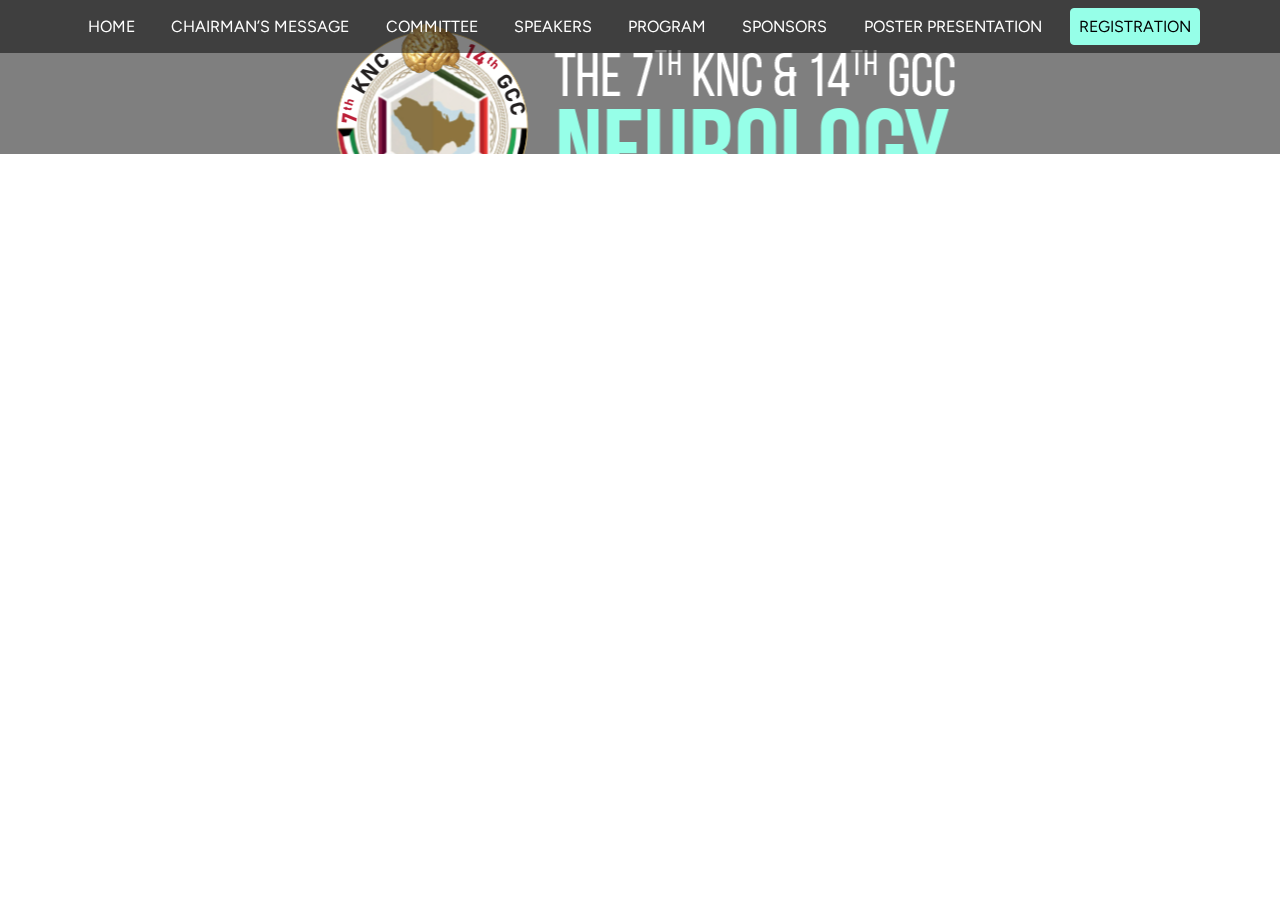
==== index.html @ e8652150 "landing section" ====
<!DOCTYPE html>
<html lang="en">
  <head>
    <meta charset="UTF-8" />
    <meta name="viewport" content="width=device-width, initial-scale=1.0" />
    <title>kuwait-neurology-event</title>
    <!-- google fonts -->
    <link rel="preconnect" href="https://fonts.googleapis.com" />
    <link rel="preconnect" href="https://fonts.gstatic.com" crossorigin />
    <link
      href="https://fonts.googleapis.com/css2?family=Figtree:ital,wght@0,300..900;1,300..900&display=swap"
      rel="stylesheet"
    />
    <!-- main template css file -->
    <link rel="stylesheet" href="main.css" />
  </head>
  <body>
    <!-- Start Header -->
    <header>
      <div class="container">
        <nav>
          <button id="btn-toggle">
            <span class="nav-toggler-icon"></span>
          </button>
          <ul id="header-list">
            <li><a href="#home">HOME</a></li>
            <li><a href="">CHAIRMAN’S MESSAGE</a></li>
            <li><a href="">COMMITTEE</a></li>
            <li><a href="">SPEAKERS</a></li>
            <li><a href="">PROGRAM</a></li>
            <li><a href="">SPONSORS</a></li>
            <li><a href="">POSTER PRESENTATION</a></li>
            <li><a href="">REGISTRATION</a></li>
          </ul>
        </nav>
      </div>
    </header>

    <div class="landing">
      <video src="video/top-bg-video.mp4" loop muted autoplay>
        sorry your browser not support this video
      </video>

      <div class="info">
        <img src="images/logo.png" alt="logo" />
        <img src="images/cme-credits.png" alt="photo" />

        <div class="counter">
          <div><span id="days">29</span> <span>days</span></div>
          <div><span id="hours">10</span> <span>Houres</span></div>
          <div><span id="minutes">15</span> <span>Minutes</span></div>
          <div><span id="seconds">29</span> <span>Seconds</span></div>
        </div>
      </div>
    </div>
    <!-- End Header -->

    <script src="main.js"></script>
  </body>
</html>
---- main.css ----
/* Start global rules */
* {
  box-sizing: border-box;
  padding: 0;
  margin: 0;
}

html {
  scroll-behavior: smooth;
}

body {
  font-family: "Figtree", sans-serif;
}

.container {
  padding: 0 15px;
  margin: 0 auto;
}

@media (min-width: 768px) {
  .container {
    width: 750px;
  }
}

@media (min-width: 992px) {
  .container {
    width: 970px;
  }
}

@media (min-width: 1200px) {
  .container {
    width: 1170px;
  }
}

ul {
  list-style: none;
}

a {
  text-decoration: none;
}

/* End global rules */

/* Start Header */
header {
  background-color: rgb(0 0 0 / 50%);
  position: fixed;
  width: 100%;
  top: 0;
  left: 0;
  z-index: 55;
  padding-top: 0.5rem;
  padding-bottom: 0.5rem;
}

header nav {
  display: flex;
  flex-wrap: wrap;
  align-items: center;
}

header nav ul {
  flex-basis: 100%;
  flex-grow: 1;
  transition: all 0.4s ease-out;
}

header nav ul li {
  transition: all 0.4s ease-out;
}

header nav ul li a {
  padding: 8px;
  display: block;
  color: white;
  border-radius: 0.25rem;
  transition: all 0.4s ease-out;
}

header nav ul li:not(:last-child) a:hover {
  color: #000000;
  background-color: #96ffe8;
  border-radius: 0.25rem;
  border: 1px solid #96ffe8;
}

header nav ul li:last-child a {
  margin-top: 10px;
  color: #000000;
  background-color: #96ffe8;
  border-radius: 0.25rem;
  border: 1px solid #96ffe8;
}

header .container nav button {
  padding: 0.25rem 0.75rem;
  background-color: transparent;
  cursor: pointer;
}

header .container nav span {
  background-image: url(images/download.svg);
  display: inline-block;
  width: 1.5rem;
  background-repeat: no-repeat;
  background-position: center;
  background-size: 100%;
  height: 1.5rem;
}

header nav ul li:not(:last-child) a:active {
  color: #96ffe8;
}

@media (min-width: 992px) {
  header .container nav button {
    display: none;
  }
  header nav ul {
    display: flex !important;
    flex-direction: row;
    align-items: center;
    justify-content: space-around;
  }
  header nav ul li:last-child a {
    margin: 0;
  }
}

@media (min-width: 992px) and (max-width: 1200px) {
  header nav ul li a {
    width: min-content;
  }
}

@media (max-width: 991px) {
  header nav ul {
    display: none;
  }
  header nav ul {
    height: 0;
  }
  header nav ul li {
    height: 0;
  }
}

.show {
  display: block;
  opacity: 1;
  height: fit-content;
}

/* End Header */

/* Start Landing   */
.landing {
  position: relative;
  overflow: hidden;
}

.landing video {
  width: 100%;
  object-fit: cover;
}

.landing::before {
  content: "";
  position: absolute;
  top: 0;
  left: 0;
  width: 100%;
  height: 100%;
  background-color: rgb(0 0 0 / 50%);
}

.landing .info {
  position: absolute;
  top: 15%;
  left: 50%;
  transform: translateX(-50%);
  display: flex;
  flex-direction: column;
  align-items: center;
  gap: 30px;
}

.landing .info .counter {
  display: flex;
  gap: 20px;
  color: white;
}

.landing .info .counter > div {
  display: flex;
  flex-direction: column;
  padding: 0.75rem;
  background: radial-gradient(
    circle,
    rgba(53, 58, 121, 1) 0%,
    rgba(59, 14, 97, 1) 100%
  );
  border-radius: 0.5rem;
}

.landing .info .counter > div span:first-child {
  color: #fff;
  font-weight: 600;
  text-align: center;
  display: block;
  font-size: 2rem;
}

.landing .info img:nth-of-type(2) {
  width: 30%;
}

@media (max-width: 500px) {
  .landing {
    background-color: #0d2846;
    display: flex;
    flex-direction: column;
  }
  .landing video {
    width: 100%;
    object-fit: contain;
    padding-top: 2rem;
  }

  .landing .info {
    position: relative;
    background: linear-gradient(
      90deg,
      rgba(53, 58, 121, 1) 0%,
      rgba(56, 10, 90, 1) 100%
    );
    padding: 50px 0;
  }
  .landing .info img:first-child {
    max-width: 80%;
    margin-top: -120px;
  }
}

@media (min-width: 500px) and (max-width: 1200px) {
  .landing video {
    width: auto;
  }
}

/* End Landing   */
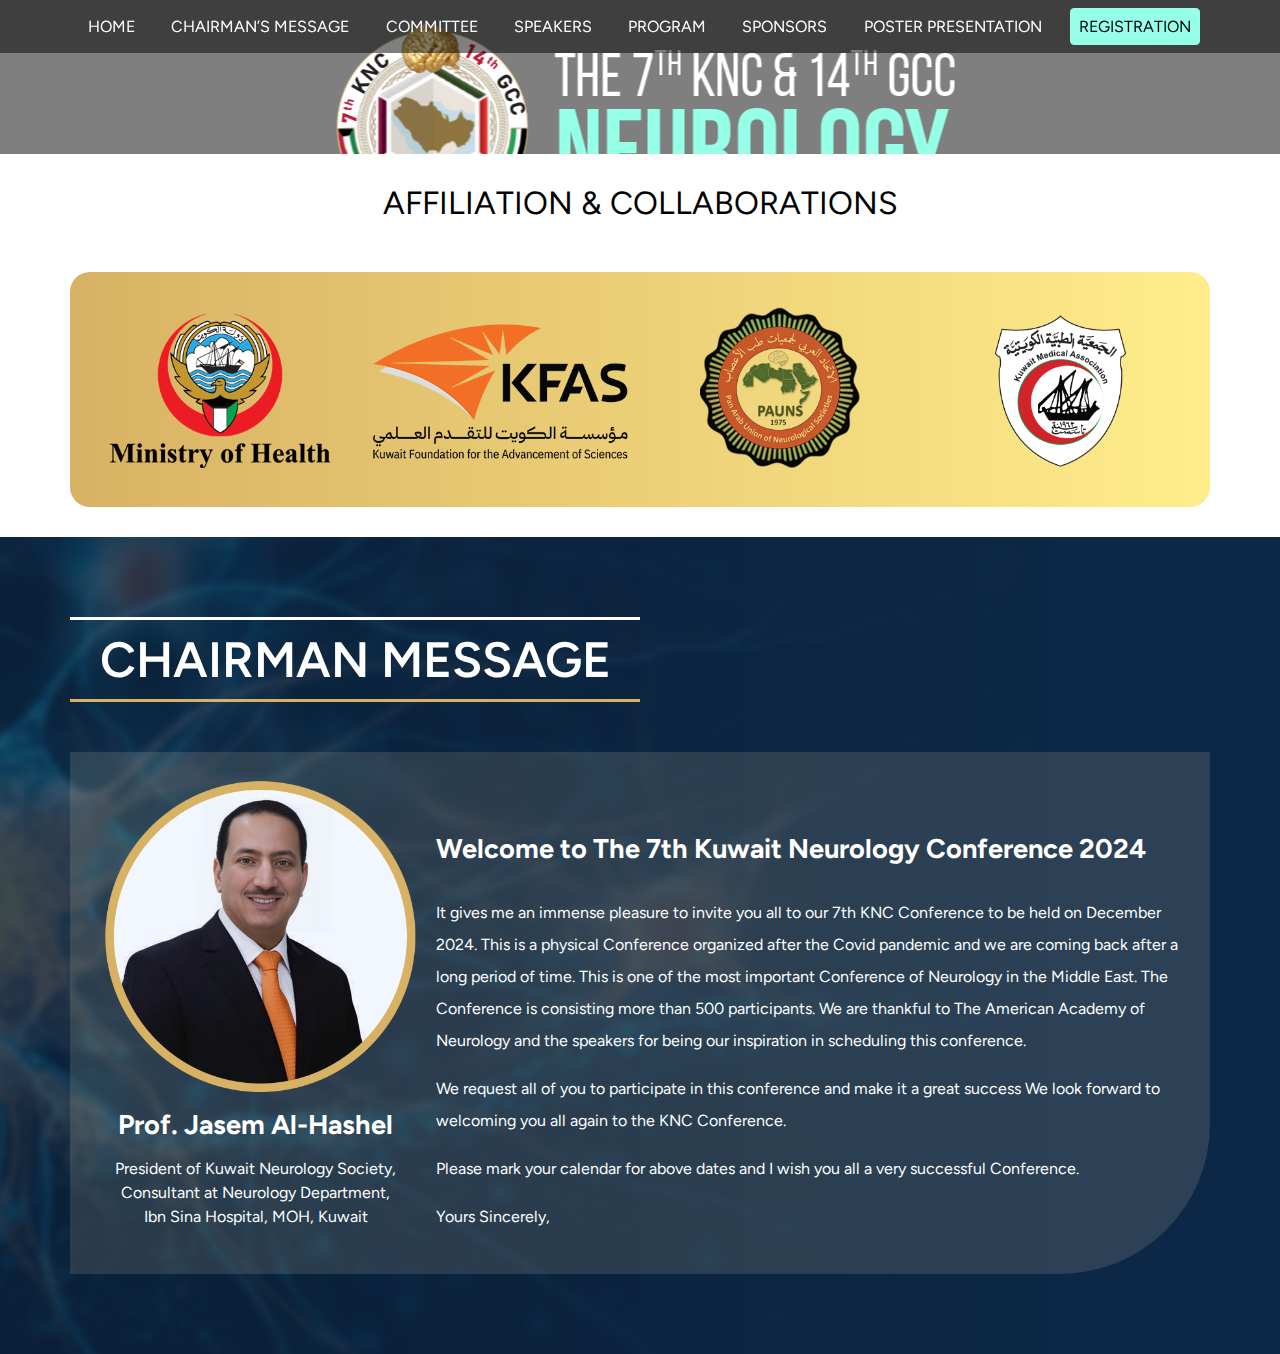
==== commit 06e18aa4: "affiliation section and chairman section" ====
--- a/index.html
+++ b/index.html
@@ -55,6 +55,61 @@
     </div>
     <!-- End Header -->
 
+    <!-- Start affilation -->
+    <div class="affilation">
+      <div class="container">
+        <h1>AFFILIATION & COLLABORATIONS</h1>
+        <div class="affilation-content">
+          <img src="images/moh-neuro-logo.png" alt="" />
+          <img src="images/kfas-logo.png" alt="" />
+          <img src="images/pauns-logo.png" alt="" />
+          <img src="images/kma-logo.png" alt="" />
+        </div>
+      </div>
+    </div>
+    <!-- End affilation -->
+
+    <!-- Start chairman -->
+    <div class="chariman">
+      <div class="container">
+        <h1>Chairman Message</h1>
+        <div class="char-word">
+          <div class="left">
+            <img src="images/chairman-img.png" alt="chirman-photo" />
+            <h3>Prof. Jasem Al-Hashel</h3>
+            <p>
+              President of Kuwait Neurology Society,<br />
+              Consultant at Neurology Department,<br />
+              Ibn Sina Hospital, MOH, Kuwait
+            </p>
+          </div>
+          <div class="right">
+            <h3>Welcome to The 7th Kuwait Neurology Conference 2024</h3>
+            <p>
+              It gives me an immense pleasure to invite you all to our 7th KNC
+              Conference to be held on December 2024. This is a physical
+              Conference organized after the Covid pandemic and we are coming
+              back after a long period of time. This is one of the most
+              important Conference of Neurology in the Middle East. The
+              Conference is consisting more than 500 participants. We are
+              thankful to The American Academy of Neurology and the speakers for
+              being our inspiration in scheduling this conference.
+            </p>
+            <p>
+              We request all of you to participate in this conference and make
+              it a great success We look forward to welcoming you all again to
+              the KNC Conference.
+            </p>
+            <p>
+              Please mark your calendar for above dates and I wish you all a
+              very successful Conference.
+            </p>
+            <p>Yours Sincerely,</p>
+          </div>
+        </div>
+      </div>
+    </div>
+    <!-- End chairman -->
     <script src="main.js"></script>
   </body>
 </html>
--- a/main.css
+++ b/main.css
@@ -254,3 +254,111 @@
 }
 
 /* End Landing   */
+
+/* Start affilation */
+.affilation {
+  text-align: center;
+  padding: 30px 0;
+}
+
+.affilation h1 {
+  margin-bottom: 50px;
+  font-weight: normal;
+}
+
+.affilation .affilation-content {
+  background: linear-gradient(
+    90deg,
+    rgba(216, 178, 100, 1) 0%,
+    rgba(255, 237, 139, 1) 100%
+  );
+  padding: 20px;
+  display: grid;
+  grid-template-columns: repeat(auto-fill, minmax(250px, auto));
+  gap: 20px;
+  border-radius: 20px;
+}
+
+.affilation .affilation-content img {
+  width: 100%;
+}
+
+@media (max-width: 600px) {
+  .affilation .affilation-content {
+    grid-template-columns: repeat(2, auto);
+  }
+}
+/* End affilation */
+
+/* Start Chariman */
+.chariman {
+  background-color: #0d2846;
+  background-image: url("images/left-side-bg.png");
+  background-repeat: no-repeat;
+  padding: 5rem 0;
+  background-position: left;
+}
+
+.chariman .container > h1 {
+  font-size: 3.1rem;
+  width: 50%;
+  color: #fff;
+  border-bottom: 3px solid #d8b264;
+  border-top: 3px solid #fff;
+  font-weight: 600;
+  padding: 10px;
+  text-transform: uppercase;
+  text-align: center;
+}
+
+.chariman .container .char-word {
+  display: flex;
+  color: white;
+  padding: 25px;
+  background-color: #fff1c221;
+  gap: 20px;
+  border-bottom-right-radius: 150px;
+  margin-top: 50px;
+}
+
+.chariman .container .char-word .left {
+  width: 30%;
+  text-align: center;
+  display: flex;
+  flex-direction: column;
+  align-items: center;
+  gap: 16px;
+}
+
+.chariman .container .char-word .left h3 {
+  font-size: 1.7rem;
+}
+
+.chariman .container .char-word .left p {
+  line-height: 1.5;
+}
+.chariman .container .char-word .left img {
+  width: 100%;
+}
+
+.chariman .container .char-word .right {
+  width: 70%;
+  margin-top: 5%;
+  display: flex;
+  flex-direction: column;
+  gap: 16px;
+}
+
+.chariman .container .char-word .right h3 {
+  font-size: 1.7rem;
+  margin-bottom: 16px;
+}
+
+.chariman .container .char-word .right p {
+  line-height: 2;
+}
+
+.chariman .container .char-word .right p:last-child {
+  margin-bottom: 16px;
+}
+/* End Chariman */
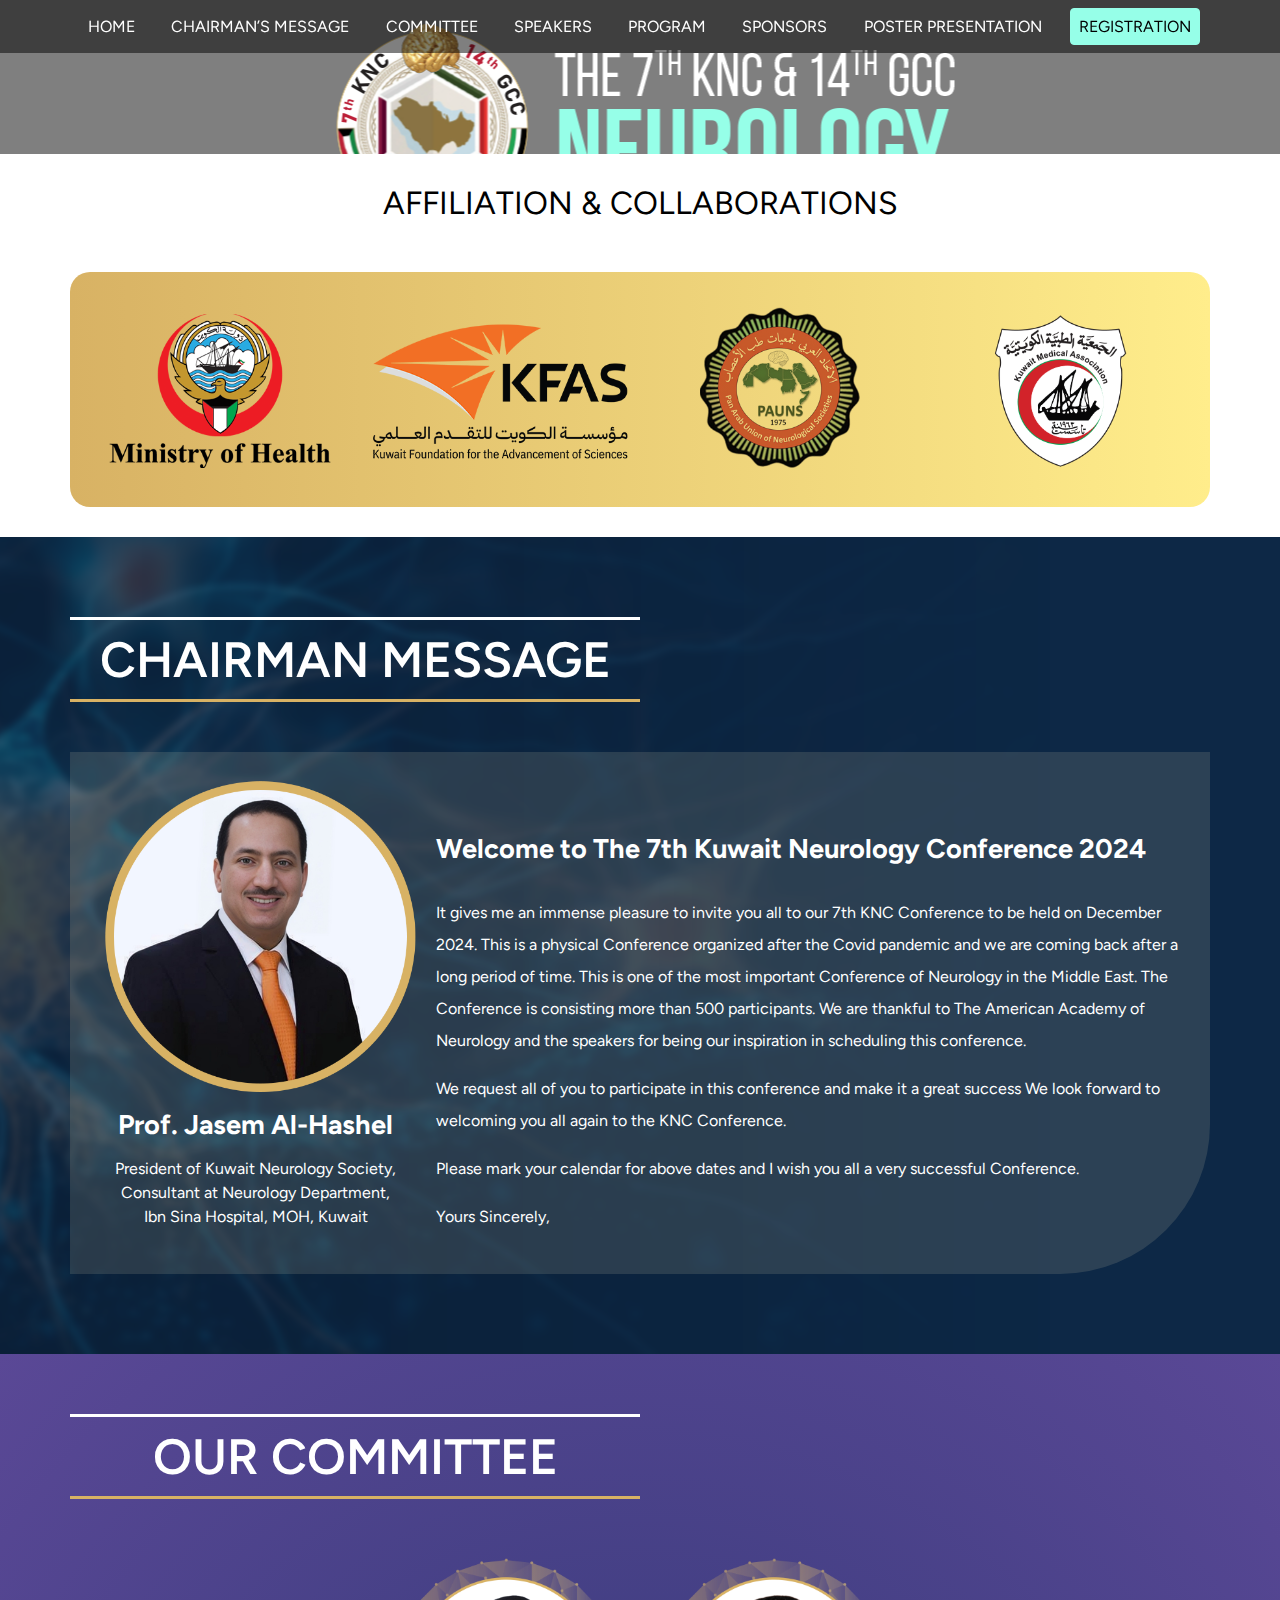
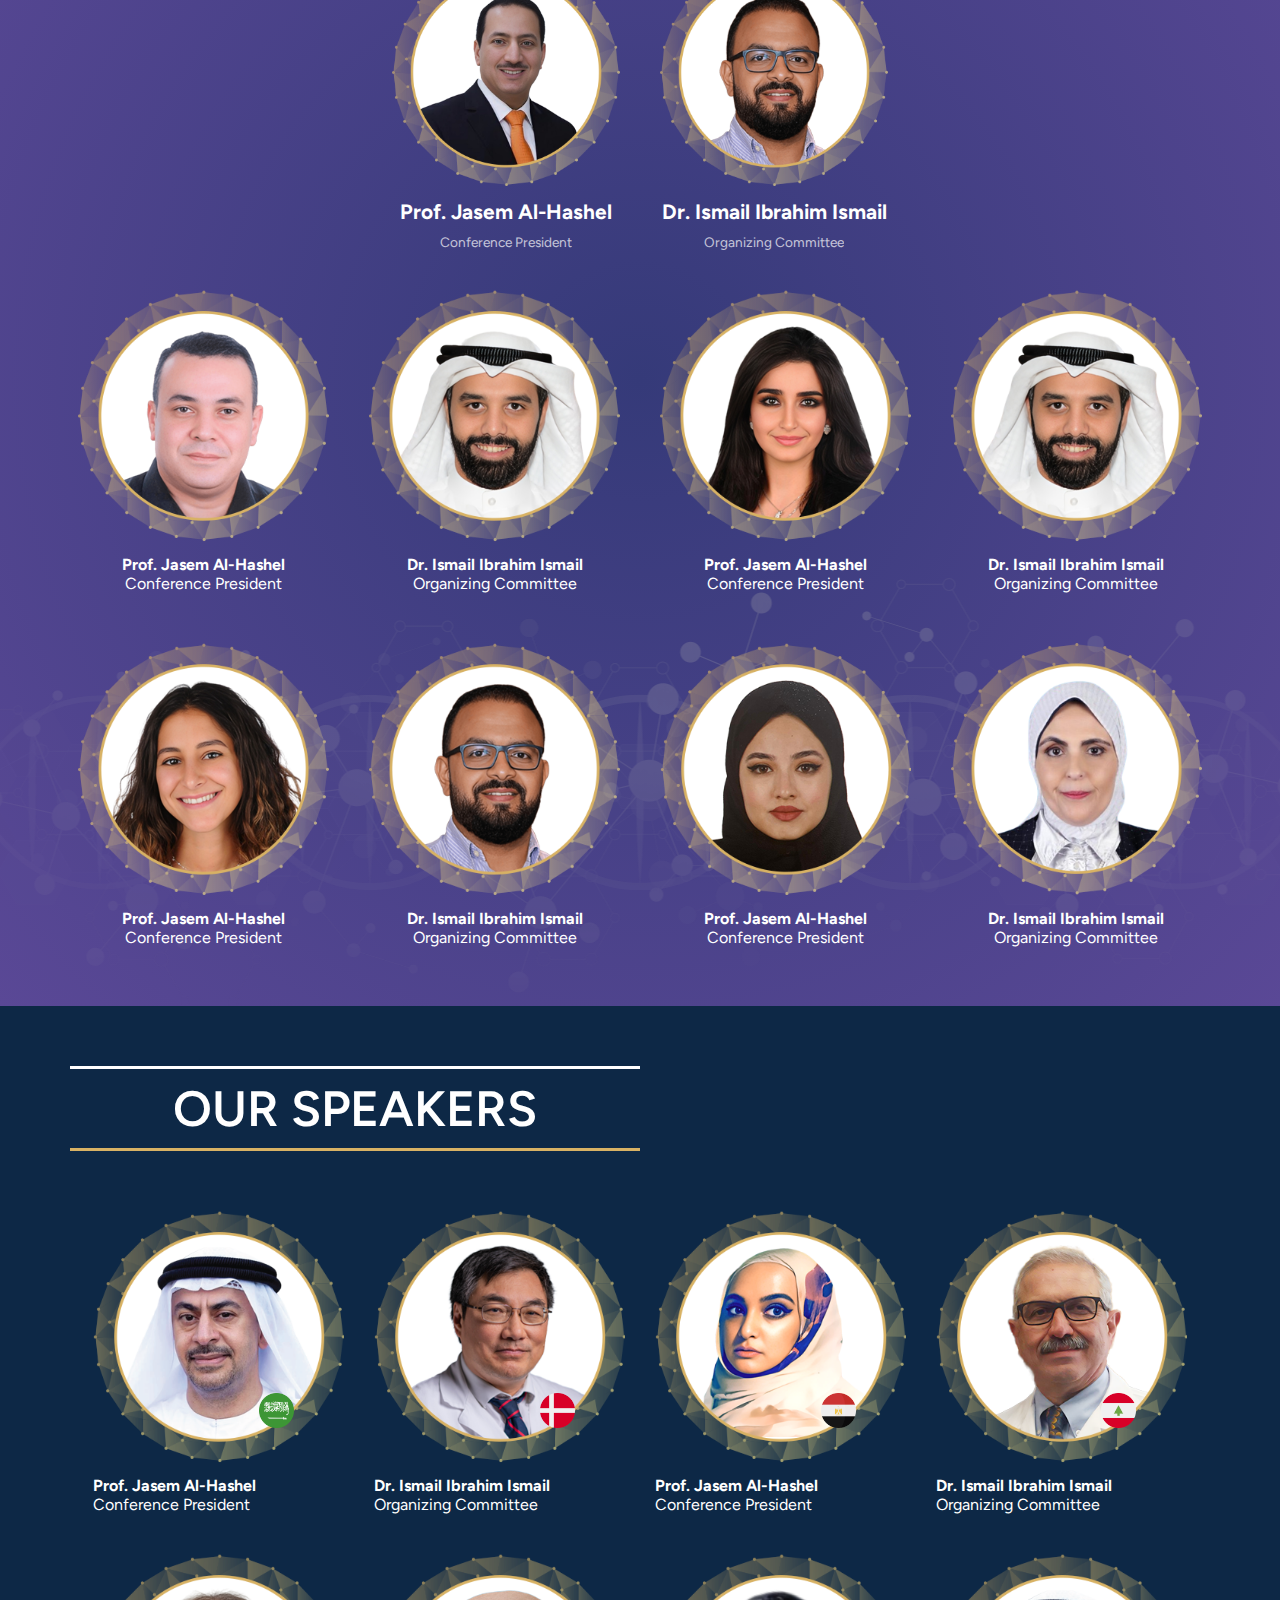
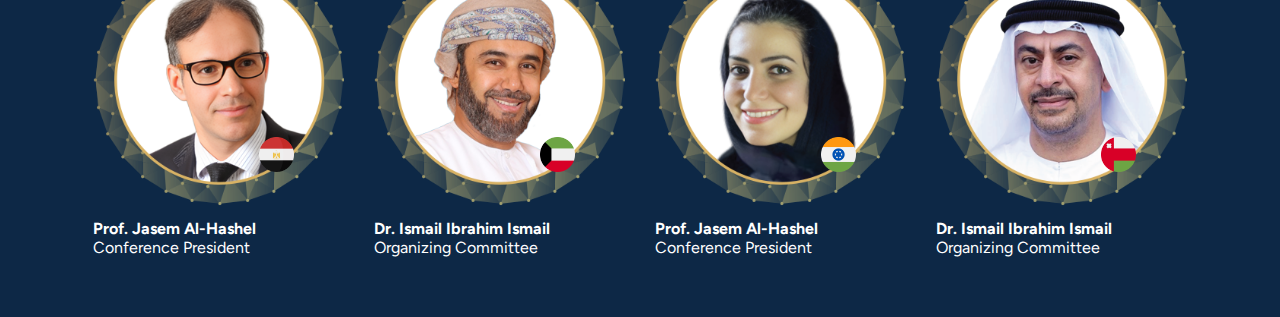
==== commit 1a84ce22: "committee and speaker sections" ====
--- a/index.html
+++ b/index.html
@@ -110,6 +110,208 @@
       </div>
     </div>
     <!-- End chairman -->
+
+    <!-- Start committee -->
+    <div class="committee">
+      <div class="container">
+        <h1>Our Committee</h1>
+        <div class="content">
+          <div class="first">
+            <figure>
+              <img src="images/committee/jashem.png" alt="jashem photo" />
+              <figcaption>
+                <h4>Prof. Jasem Al-Hashel</h4>
+                <p>Conference President</p>
+              </figcaption>
+            </figure>
+            <figure>
+              <img
+                src="images/committee/ismail-ibrahim.png"
+                alt="ibrahim photo"
+              />
+              <figcaption>
+                <h4>Dr. Ismail Ibrahim Ismail</h4>
+                <p>Organizing Committee</p>
+              </figcaption>
+            </figure>
+          </div>
+
+          <div class="second">
+            <figure>
+              <img src="images/committee/asser.png" alt="jashem photo" />
+              <figcaption>
+                <h4>Prof. Jasem Al-Hashel</h4>
+                <p>Conference President</p>
+              </figcaption>
+            </figure>
+            <figure>
+              <img
+                src="images/committee/faisel-alrbiaan.png"
+                alt="ibrahim photo"
+              />
+              <figcaption>
+                <h4>Dr. Ismail Ibrahim Ismail</h4>
+                <p>Organizing Committee</p>
+              </figcaption>
+            </figure>
+            <figure>
+              <img
+                src="images/committee/malak-almojel.png"
+                alt="jashem photo"
+              />
+              <figcaption>
+                <h4>Prof. Jasem Al-Hashel</h4>
+                <p>Conference President</p>
+              </figcaption>
+            </figure>
+            <figure>
+              <img
+                src="images/committee/faisel-alrbiaan.png"
+                alt="ibrahim photo"
+              />
+              <figcaption>
+                <h4>Dr. Ismail Ibrahim Ismail</h4>
+                <p>Organizing Committee</p>
+              </figcaption>
+            </figure>
+            <figure>
+              <img
+                src="images/committee/faye-alabdulghafour.png"
+                alt="jashem photo"
+              />
+              <figcaption>
+                <h4>Prof. Jasem Al-Hashel</h4>
+                <p>Conference President</p>
+              </figcaption>
+            </figure>
+            <figure>
+              <img
+                src="images/committee/ismail-ibrahim.png"
+                alt="ibrahim photo"
+              />
+              <figcaption>
+                <h4>Dr. Ismail Ibrahim Ismail</h4>
+                <p>Organizing Committee</p>
+              </figcaption>
+            </figure>
+            <figure>
+              <img src="images/committee/lujain.png" alt="jashem photo" />
+              <figcaption>
+                <h4>Prof. Jasem Al-Hashel</h4>
+                <p>Conference President</p>
+              </figcaption>
+            </figure>
+            <figure>
+              <img
+                src="images/committee/samar-farouk.png"
+                alt="ibrahim photo"
+              />
+              <figcaption>
+                <h4>Dr. Ismail Ibrahim Ismail</h4>
+                <p>Organizing Committee</p>
+              </figcaption>
+            </figure>
+          </div>
+        </div>
+      </div>
+    </div>
+
+    <!-- End committee -->
+
+    <!-- Start speakers -->
+
+    <div class="speakers">
+      <div class="container">
+        <h1>Our Speakers</h1>
+        <div class="content">
+          <figure>
+            <div class="images">
+              <img src="images/speakers/almadani.png" alt="jashem photo" />
+              <img
+                class="flag"
+                src="images/flags/saudi-arabia.png"
+                alt="flag"
+              />
+            </div>
+            <figcaption>
+              <h4>Prof. Jasem Al-Hashel</h4>
+              <p>Conference President</p>
+            </figcaption>
+          </figure>
+          <figure>
+            <div class="images">
+              <img src="images/speakers/andrew.png" alt="jashem photo" />
+              <img class="flag" src="images/flags/denmark.png" alt="flag" />
+            </div>
+            <figcaption>
+              <h4>Dr. Ismail Ibrahim Ismail</h4>
+              <p>Organizing Committee</p>
+            </figcaption>
+          </figure>
+          <figure>
+            <div class="images">
+              <img src="images/speakers/abeer.png" alt="jashem photo" />
+              <img class="flag" src="images/flags/egypt.png" alt="flag" />
+            </div>
+            <figcaption>
+              <h4>Prof. Jasem Al-Hashel</h4>
+              <p>Conference President</p>
+            </figcaption>
+          </figure>
+          <figure>
+            <div class="images">
+              <img src="images/speakers/bashar.png" alt="jashem photo" />
+              <img class="flag" src="images/flags/lebanon.png" alt="flag" />
+            </div>
+            <figcaption>
+              <h4>Dr. Ismail Ibrahim Ismail</h4>
+              <p>Organizing Committee</p>
+            </figcaption>
+          </figure>
+          <figure>
+            <div class="images">
+              <img src="images/speakers/faisal.png" alt="jashem photo" />
+              <img class="flag" src="images/flags/egypt.png" alt="flag" />
+            </div>
+            <figcaption>
+              <h4>Prof. Jasem Al-Hashel</h4>
+              <p>Conference President</p>
+            </figcaption>
+          </figure>
+          <figure>
+            <div class="images">
+              <img src="images/speakers/alsalti.png" alt="jashem photo" />
+              <img class="flag" src="images/flags/kuwait.png" alt="flag" />
+            </div>
+            <figcaption>
+              <h4>Dr. Ismail Ibrahim Ismail</h4>
+              <p>Organizing Committee</p>
+            </figcaption>
+          </figure>
+          <figure>
+            <div class="images">
+              <img src="images/speakers/amal.png" alt="jashem photo" />
+              <img class="flag" src="images/flags/india.png" alt="flag" />
+            </div>
+            <figcaption>
+              <h4>Prof. Jasem Al-Hashel</h4>
+              <p>Conference President</p>
+            </figcaption>
+          </figure>
+          <figure>
+            <div class="images">
+              <img src="images/speakers/almadani.png" alt="jashem photo" />
+              <img class="flag" src="images/flags/oman.png" alt="flag" />
+            </div>
+            <figcaption>
+              <h4>Dr. Ismail Ibrahim Ismail</h4>
+              <p>Organizing Committee</p>
+            </figcaption>
+          </figure>
+        </div>
+      </div>
+    </div>
+    <!-- End speakers -->
     <script src="main.js"></script>
   </body>
 </html>
--- a/main.css
+++ b/main.css
@@ -361,4 +361,154 @@
 .chariman .container .char-word .right p:last-child {
   margin-bottom: 16px;
 }
+
+@media (max-width: 600px) {
+  .chariman .container .char-word {
+    flex-direction: column;
+  }
+  .chariman .container .char-word .left {
+    width: 100%;
+  }
+
+  .chariman .container .char-word .right {
+    width: 100%;
+  }
+}
 /* End Chariman */
+
+/* Start Committee */
+.committee {
+  padding: 60px 0;
+  background-image: url(images/committee-back.png),
+    radial-gradient(circle, rgba(53, 58, 121, 1) 0%, rgba(90, 72, 150, 1) 100%);
+  background-repeat: no-repeat;
+  background-position: bottom;
+  overflow: hidden;
+}
+
+.committee .container > h1 {
+  font-size: 3.1rem;
+  width: 50%;
+  color: #fff;
+  border-bottom: 3px solid #d8b264;
+  border-top: 3px solid #fff;
+  font-weight: 600;
+  padding: 10px;
+  text-transform: uppercase;
+  text-align: center;
+}
+
+.committee .container .content .first {
+  display: flex;
+  align-items: center;
+  justify-content: center;
+  gap: 40px;
+  margin-top: 50px;
+}
+
+.committee .container .content .first figure {
+  width: 20%;
+  text-align: center;
+  color: white;
+}
+
+.committee .container .content .first figure img {
+  width: 100%;
+}
+
+.committee .container .content .first figure figcaption h4 {
+  font-size: 1.3rem;
+}
+
+.committee .container .content .first figure figcaption p {
+  margin-top: 10px;
+  color: #ffffff;
+  font-size: 0.85rem;
+  opacity: 0.7;
+}
+
+.committee .container .content .second {
+  margin-top: 30px;
+  display: grid;
+  grid-template-columns: repeat(auto-fill, 22%);
+  gap: 40px;
+  justify-content: center;
+  color: white;
+  text-align: center;
+}
+
+@media (max-width: 600px) {
+  .committee .container .content .second {
+    grid-template-columns: repeat(auto-fill, minmax(40%, 1fr));
+  }
+  .committee .container .content .first figure {
+    width: 100%;
+  }
+  .committee .container .content .first figure figcaption h4 {
+    font-size: 1rem;
+  }
+  .committee .container > h1 {
+    width: 100%;
+    font-size: 2.2rem;
+  }
+}
+
+.committee .container .content .second figure img {
+  width: 100%;
+}
+/* End Committee */
+
+/* Start our speakers */
+.speakers {
+  padding: 60px 0;
+  background-color: #0d2846;
+  margin-top: -1px;
+}
+
+.speakers .container > h1 {
+  font-size: 3.1rem;
+  width: 50%;
+  color: #fff;
+  border-bottom: 3px solid #d8b264;
+  border-top: 3px solid #fff;
+  font-weight: 600;
+  padding: 10px;
+  text-transform: uppercase;
+  text-align: center;
+}
+
+.speakers .container .content {
+  display: grid;
+  grid-template-columns: repeat(auto-fill, 22%);
+  gap: 30px;
+  margin-top: 50px;
+  justify-content: center;
+  color: white;
+}
+
+.speakers .container .content figure .images {
+  position: relative;
+}
+
+.speakers .container .content figure img:first-of-type {
+  width: 100%;
+}
+
+.speakers .container .content figure .images img.flag {
+  width: 35px;
+  position: absolute;
+  right: 20%;
+  top: 70%;
+}
+
+@media (max-width: 600px) {
+  .speakers .container .content {
+    grid-template-columns: repeat(auto-fill, 45%);
+  }
+  .speakers .container > h1 {
+    width: 100%;
+    font-size: 2rem;
+  }
+}
+
+/* End our speakers */
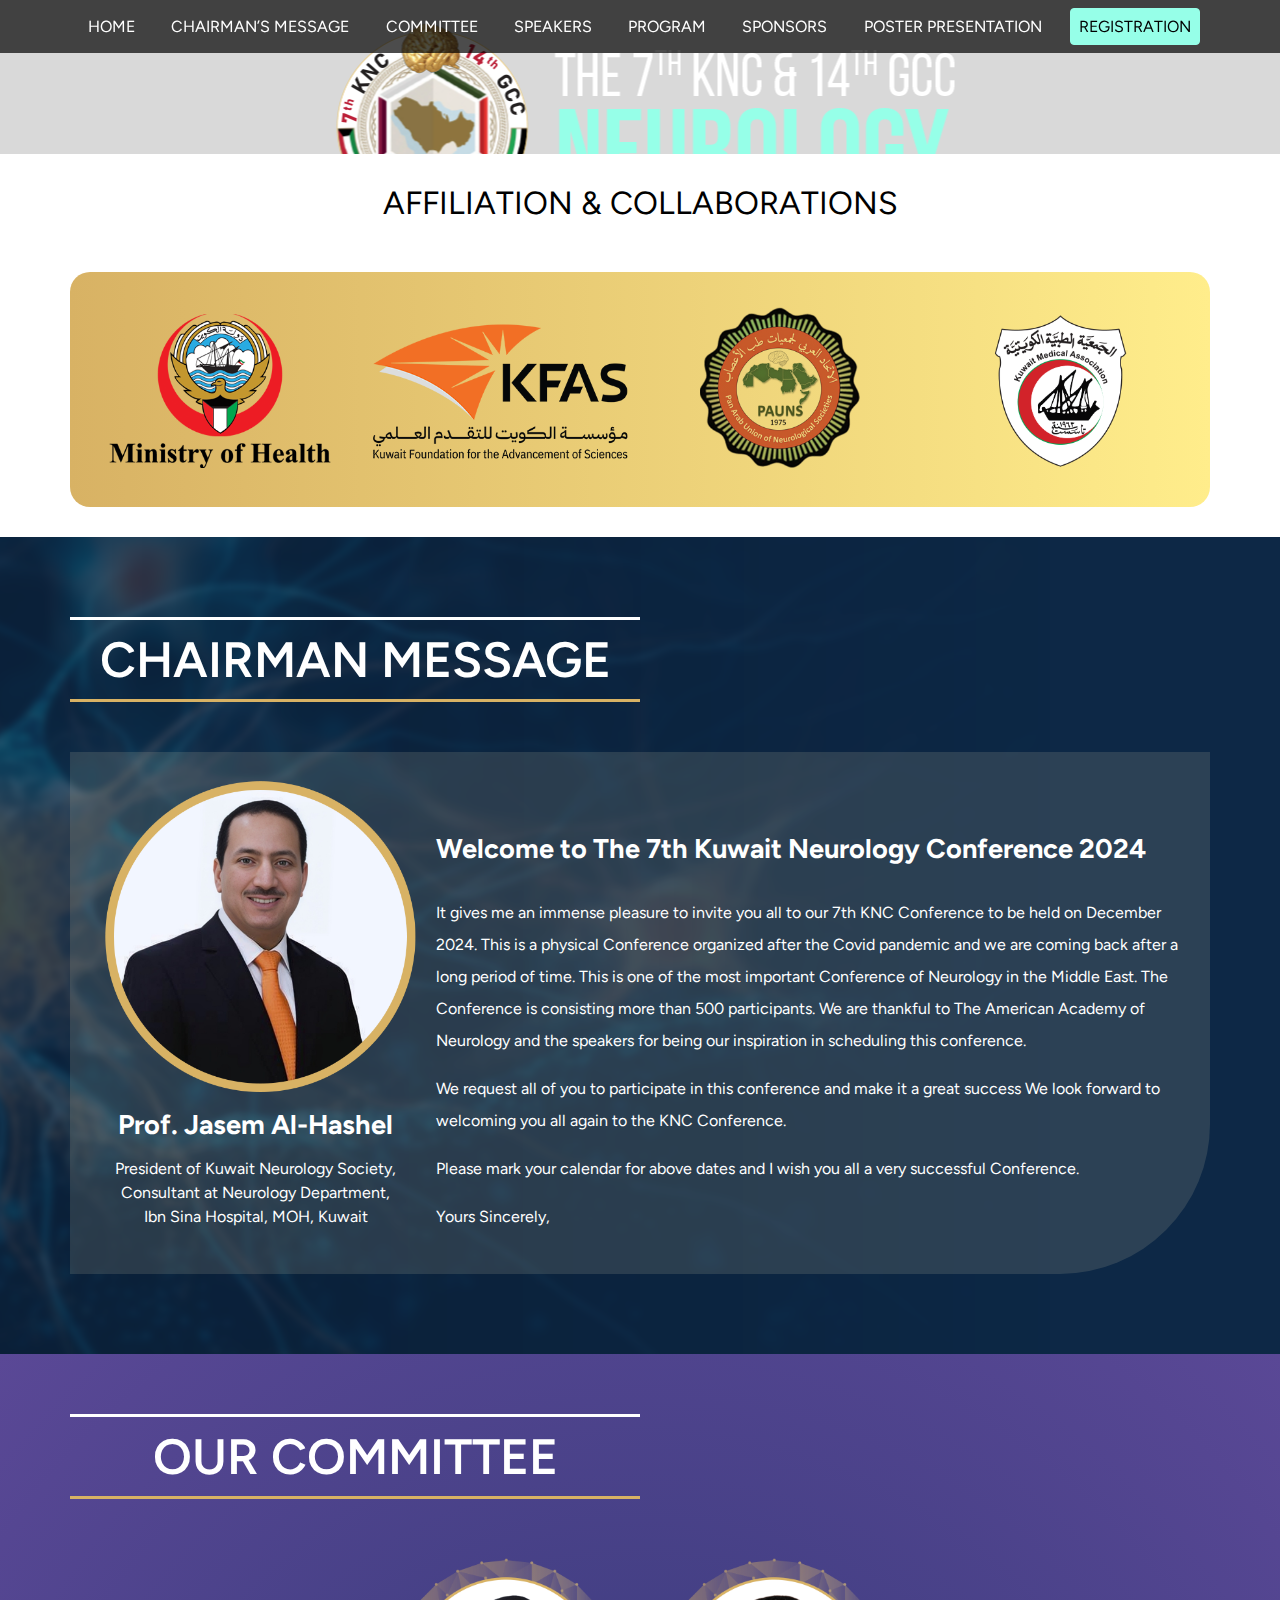
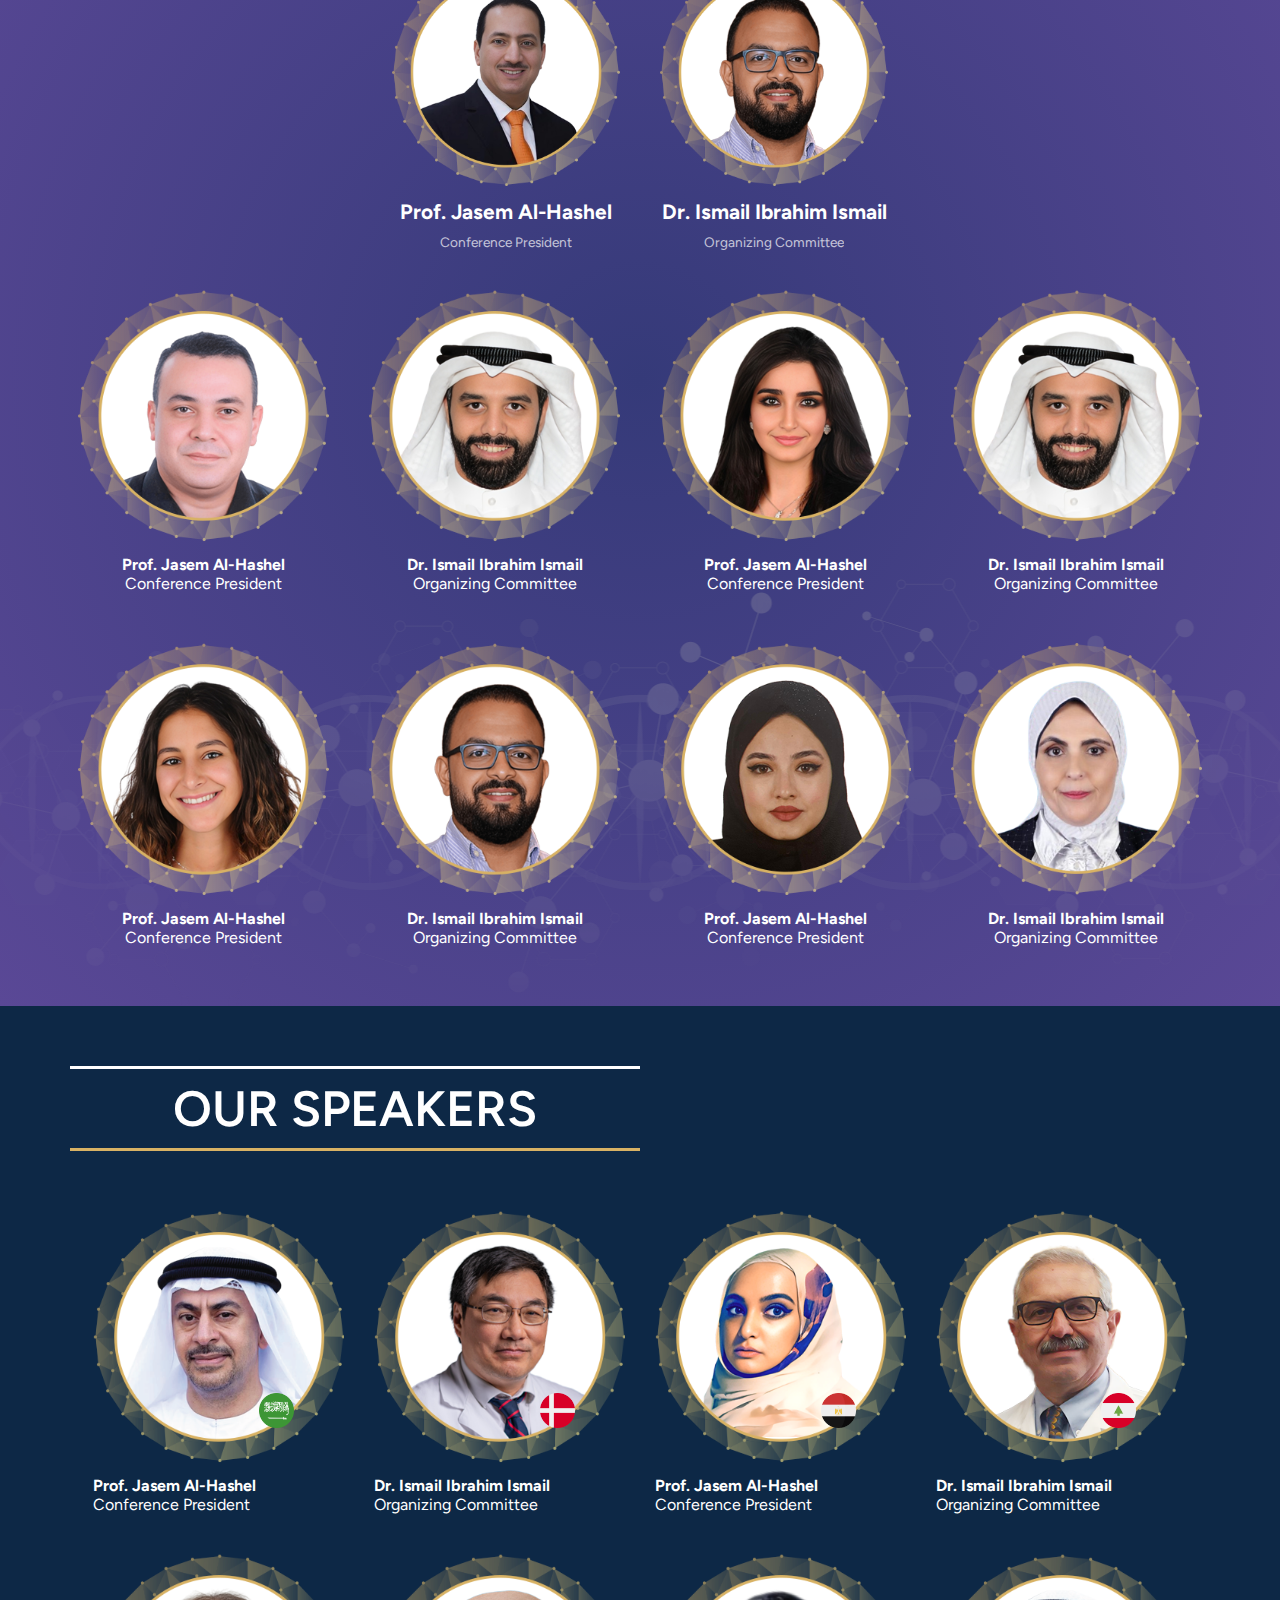
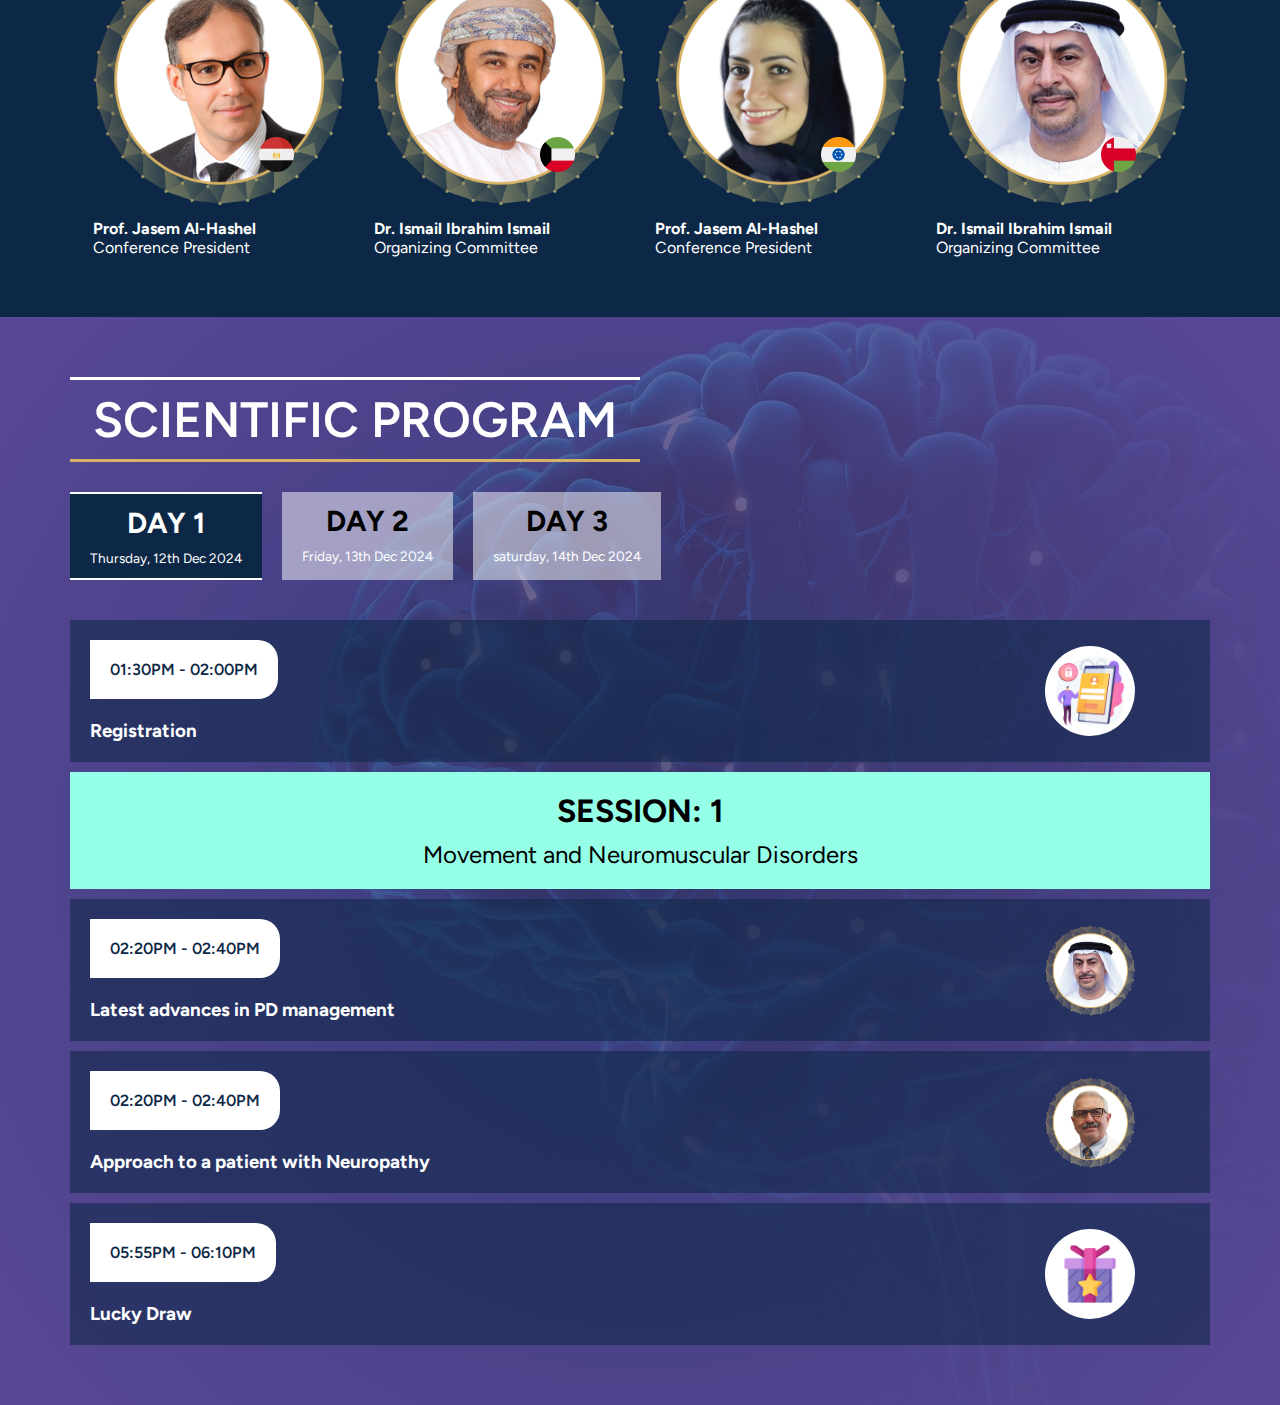
==== commit b615e508: "scientific program section" ====
--- a/index.html
+++ b/index.html
@@ -312,6 +312,139 @@
       </div>
     </div>
     <!-- End speakers -->
+
+    <!-- Start scientific -->
+    <div class="scientific">
+      <div class="container">
+        <h1>Scientific Program</h1>
+        <ul class="buttons">
+          <li id="day-1" class="days active">
+            <h3>DAY 1</h3>
+            <p>Thursday, 12th Dec 2024</p>
+          </li>
+          <li id="day-2" class="days">
+            <h3>DAY 2</h3>
+            <p>Friday, 13th Dec 2024</p>
+          </li>
+          <li id="day-3" class="days">
+            <h3>DAY 3</h3>
+            <p>saturday, 14th Dec 2024</p>
+          </li>
+        </ul>
+
+        <div class="tab-content">
+          <div class="tab-pane fade show active" id="day-1-content">
+            <div class="all">
+              <div class="left">
+                <p>01:30PM - 02:00PM</p>
+                <h3>Registration</h3>
+              </div>
+              <div class="right">
+                <img src="images/speakers/registration.jpg" alt="" />
+              </div>
+            </div>
+            <div class="title">
+              <h2>Session: 1</h2>
+              <p>Movement and Neuromuscular Disorders</p>
+            </div>
+            <div class="all">
+              <div class="left">
+                <p>02:20PM - 02:40PM</p>
+                <h3>Latest advances in PD management</h3>
+              </div>
+              <div class="right">
+                <img src="images/speakers/almadani.png" alt="" />
+              </div>
+            </div>
+            <div class="all">
+              <div class="left">
+                <p>02:20PM - 02:40PM</p>
+                <h3>Approach to a patient with Neuropathy</h3>
+              </div>
+              <div class="right">
+                <img src="images/speakers/bashar.png" alt="" />
+              </div>
+            </div>
+            <div class="all">
+              <div class="left">
+                <p>05:55PM - 06:10PM</p>
+                <h3>Lucky Draw</h3>
+              </div>
+              <div class="right">
+                <img src="images/speakers/gift.jpg" alt="" />
+              </div>
+            </div>
+          </div>
+          <div class="tab-pane fade" id="day-2-content">
+            <div class="title">
+              <h2>Session: 2</h2>
+              <p>Movement and Neuromuscular Disorders</p>
+            </div>
+            <div class="all">
+              <div class="left">
+                <p>02:20PM - 02:40PM</p>
+                <h3>Latest advances in PD management</h3>
+              </div>
+              <div class="right">
+                <img src="images/speakers/almadani.png" alt="" />
+              </div>
+            </div>
+            <div class="all">
+              <div class="left">
+                <p>02:20PM - 02:40PM</p>
+                <h3>Approach to a patient with Neuropathy</h3>
+              </div>
+              <div class="right">
+                <img src="images/speakers/bashar.png" alt="" />
+              </div>
+            </div>
+            <div class="all">
+              <div class="left">
+                <p>05:55PM - 06:10PM</p>
+                <h3>Lucky Draw</h3>
+              </div>
+              <div class="right">
+                <img src="images/speakers/gift.jpg" alt="" />
+              </div>
+            </div>
+          </div>
+          <div class="tab-pane fade" id="day-3-content">
+            <div class="title">
+              <h2>Session: 4</h2>
+              <p>Neuro-ophthalmology & Neuroradiology Session</p>
+            </div>
+            <div class="all">
+              <div class="left">
+                <p>02:20PM - 02:40PM</p>
+                <h3>Latest advances in PD management</h3>
+              </div>
+              <div class="right">
+                <img src="images/speakers/valeria.png" alt="" />
+              </div>
+            </div>
+            <div class="all">
+              <div class="left">
+                <p>02:20PM - 02:40PM</p>
+                <h3>Approach to a patient with Neuropathy</h3>
+              </div>
+              <div class="right">
+                <img src="images/speakers/haitham.png" alt="" />
+              </div>
+            </div>
+            <div class="all">
+              <div class="left">
+                <p>05:55PM - 06:10PM</p>
+                <h3>Lucky Draw</h3>
+              </div>
+              <div class="right">
+                <img src="images/speakers/gift.jpg" alt="" />
+              </div>
+            </div>
+          </div>
+        </div>
+      </div>
+    </div>
+    <!-- End scientific -->
     <script src="main.js"></script>
   </body>
 </html>
--- a/main.css
+++ b/main.css
@@ -48,7 +48,7 @@
 
 /* Start Header */
 header {
-  background-color: rgb(0 0 0 / 50%);
+  background-color: rgb(0 0 0 / 70%);
   position: fixed;
   width: 100%;
   top: 0;
@@ -150,7 +150,7 @@
   }
 }
 
-.show {
+header nav ul.show {
   display: block;
   opacity: 1;
   height: fit-content;
@@ -176,7 +176,7 @@
   left: 0;
   width: 100%;
   height: 100%;
-  background-color: rgb(0 0 0 / 50%);
+  background-color: rgb(0 0 0 / 15%);
 }
 
 .landing .info {
@@ -512,3 +512,152 @@
 }
 
 /* End our speakers */
+
+/* Start scientific */
+
+.scientific {
+  padding: 60px 0;
+  background-image: url("images/program-back-layer.png"),
+    radial-gradient(circle, rgba(53, 58, 121, 1) 0%, rgba(90, 72, 150, 1) 100%);
+  background-repeat: no-repeat;
+  background-position: top;
+}
+
+.scientific .container > h1 {
+  font-size: 3.1rem;
+  width: 50%;
+  color: #fff;
+  border-bottom: 3px solid #d8b264;
+  border-top: 3px solid #fff;
+  font-weight: 600;
+  padding: 10px;
+  text-transform: uppercase;
+  text-align: center;
+}
+
+.scientific ul.buttons {
+  display: flex;
+  flex-wrap: wrap;
+  margin-top: 30px;
+  gap: 20px;
+  text-align: center;
+}
+
+.scientific ul.buttons li {
+  background-color: rgb(255 255 255 / 50%);
+  padding: 12px 20px;
+  cursor: pointer;
+  transition: color 0.15s ease-in-out, background-color 0.15s ease-in-out,
+    border-color 0.15s ease-in-out;
+}
+
+.scientific ul.buttons li h3 {
+  margin-bottom: 10px;
+  font-size: 1.8rem;
+}
+
+.scientific ul.buttons li p {
+  font-size: 0.85rem;
+  color: white;
+}
+
+.scientific ul.buttons li.active {
+  background-color: #0d2846;
+  border-top: 2px solid white;
+  border-bottom: 2px solid white;
+  color: white;
+}
+
+.scientific .container .tab-content .tab-pane {
+  margin-top: 40px;
+  display: none;
+  flex-direction: column;
+  gap: 10px;
+}
+
+.scientific .container .tab-content .tab-pane .all {
+  display: flex;
+  padding: 20px;
+  align-items: center;
+  justify-content: space-between;
+  background-color: #0d28468f;
+}
+
+.scientific .container .tab-content .tab-pane .left {
+  width: 50%;
+  color: white;
+  display: flex;
+  flex-direction: column;
+  align-items: flex-start;
+  gap: 20px;
+}
+
+.scientific .container .tab-content .tab-pane .left p {
+  background-color: white;
+  color: #0d2846;
+  padding: 20px;
+  border-top-right-radius: 20px;
+  border-bottom-right-radius: 20px;
+  font-weight: 600;
+}
+
+.scientific .container .tab-content .tab-pane .right {
+  width: 50%;
+  display: flex;
+  justify-content: flex-end;
+}
+
+.scientific .container .tab-content .tab-pane .right img {
+  width: 90px;
+  border-radius: 50%;
+  margin-right: 10%;
+}
+
+.scientific .container .tab-content .tab-pane .title {
+  background-color: #96ffe8;
+  text-align: center;
+  padding: 20px;
+}
+
+.scientific .container .tab-content .tab-pane .title h2 {
+  font-size: 2rem;
+  text-transform: uppercase;
+  margin-bottom: 10px;
+}
+
+.scientific .container .tab-content .tab-pane .title p {
+  font-size: 1.5rem;
+}
+
+.fade:not(.show) {
+  opacity: 0;
+}
+
+.fade {
+  transition: opacity 0.15s linear;
+}
+
+.scientific .container .tab-content .tab-pane.active {
+  display: flex;
+}
+
+@media (max-width: 600px) {
+  .scientific .container .tab-content .tab-pane .all {
+    flex-direction: column;
+    align-items: flex-start;
+    gap: 20px;
+  }
+
+  .scientific .container .tab-content .tab-pane .all .right {
+    justify-content: flex-start;
+  }
+
+  .scientific .container .tab-content .tab-pane .all .left {
+    width: 100%;
+  }
+
+  .scientific ul.buttons li {
+    flex-grow: 1;
+  }
+}
+/* End scientific */
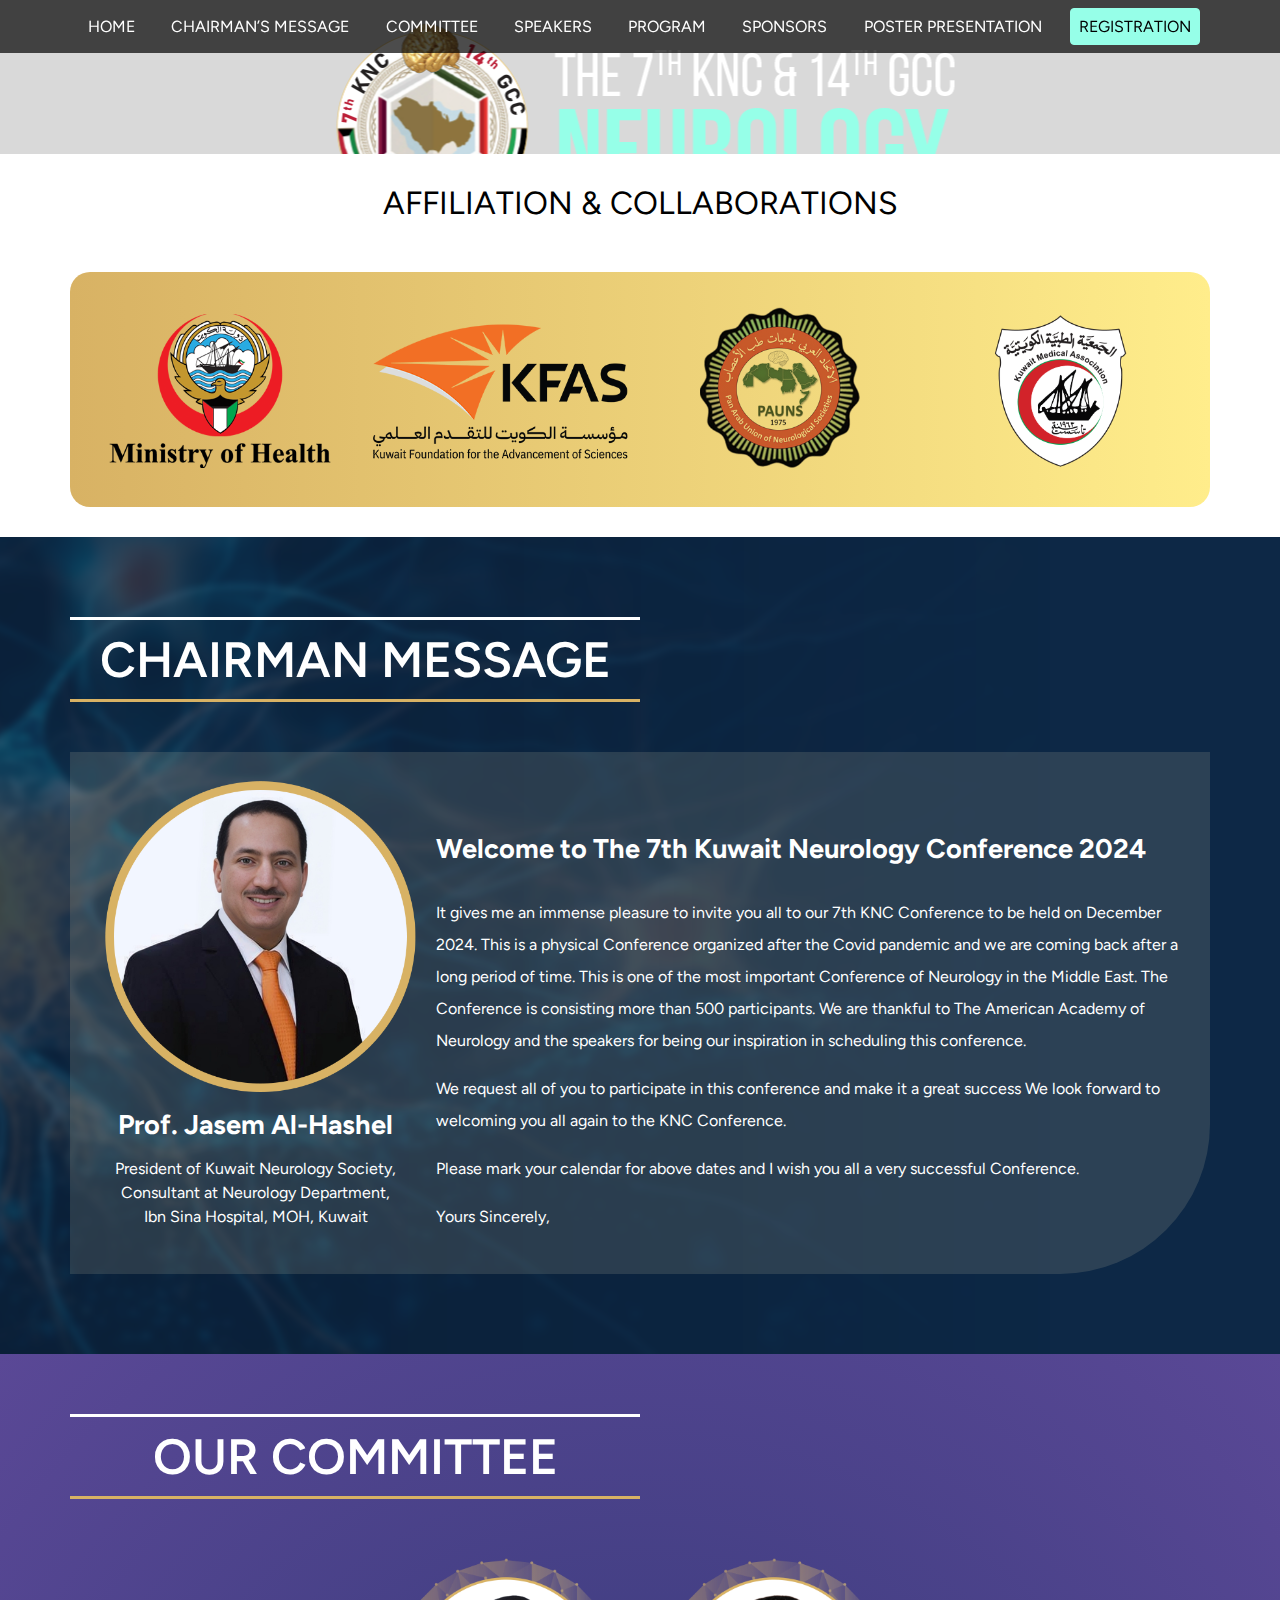
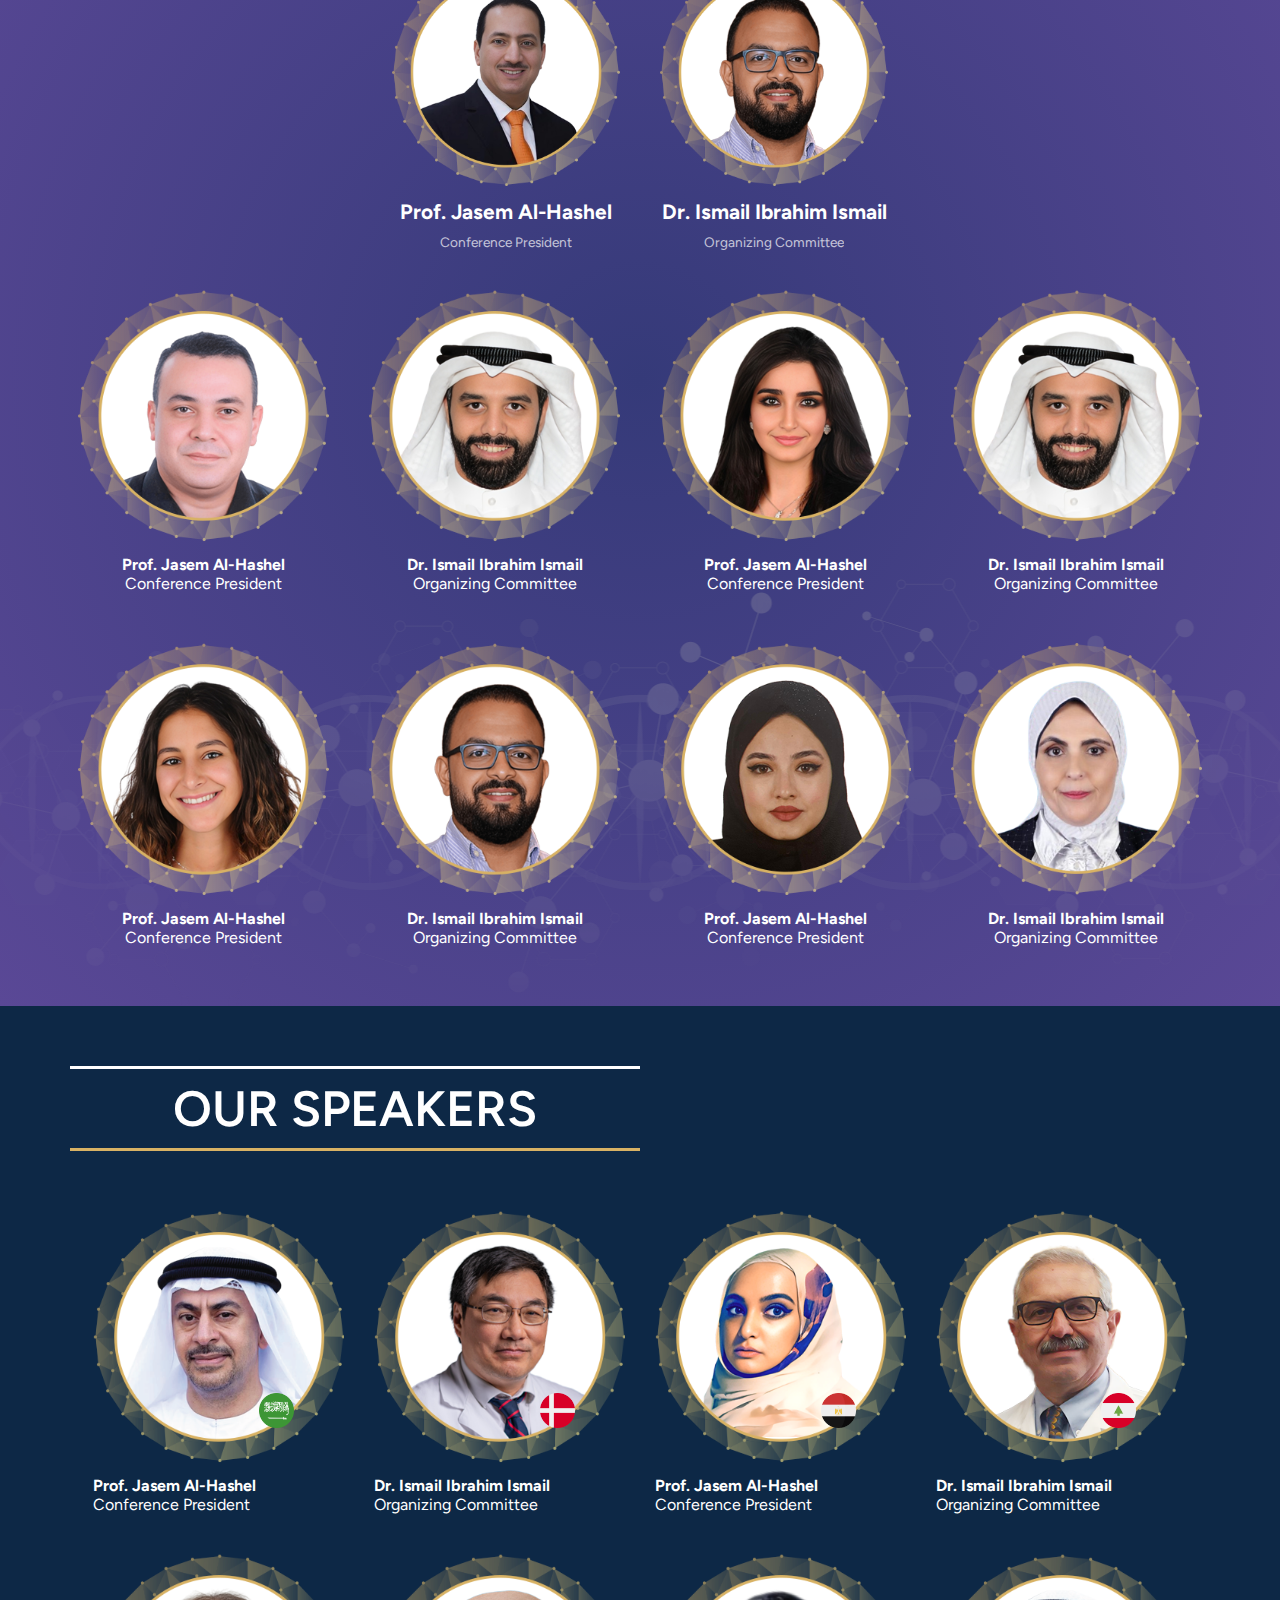
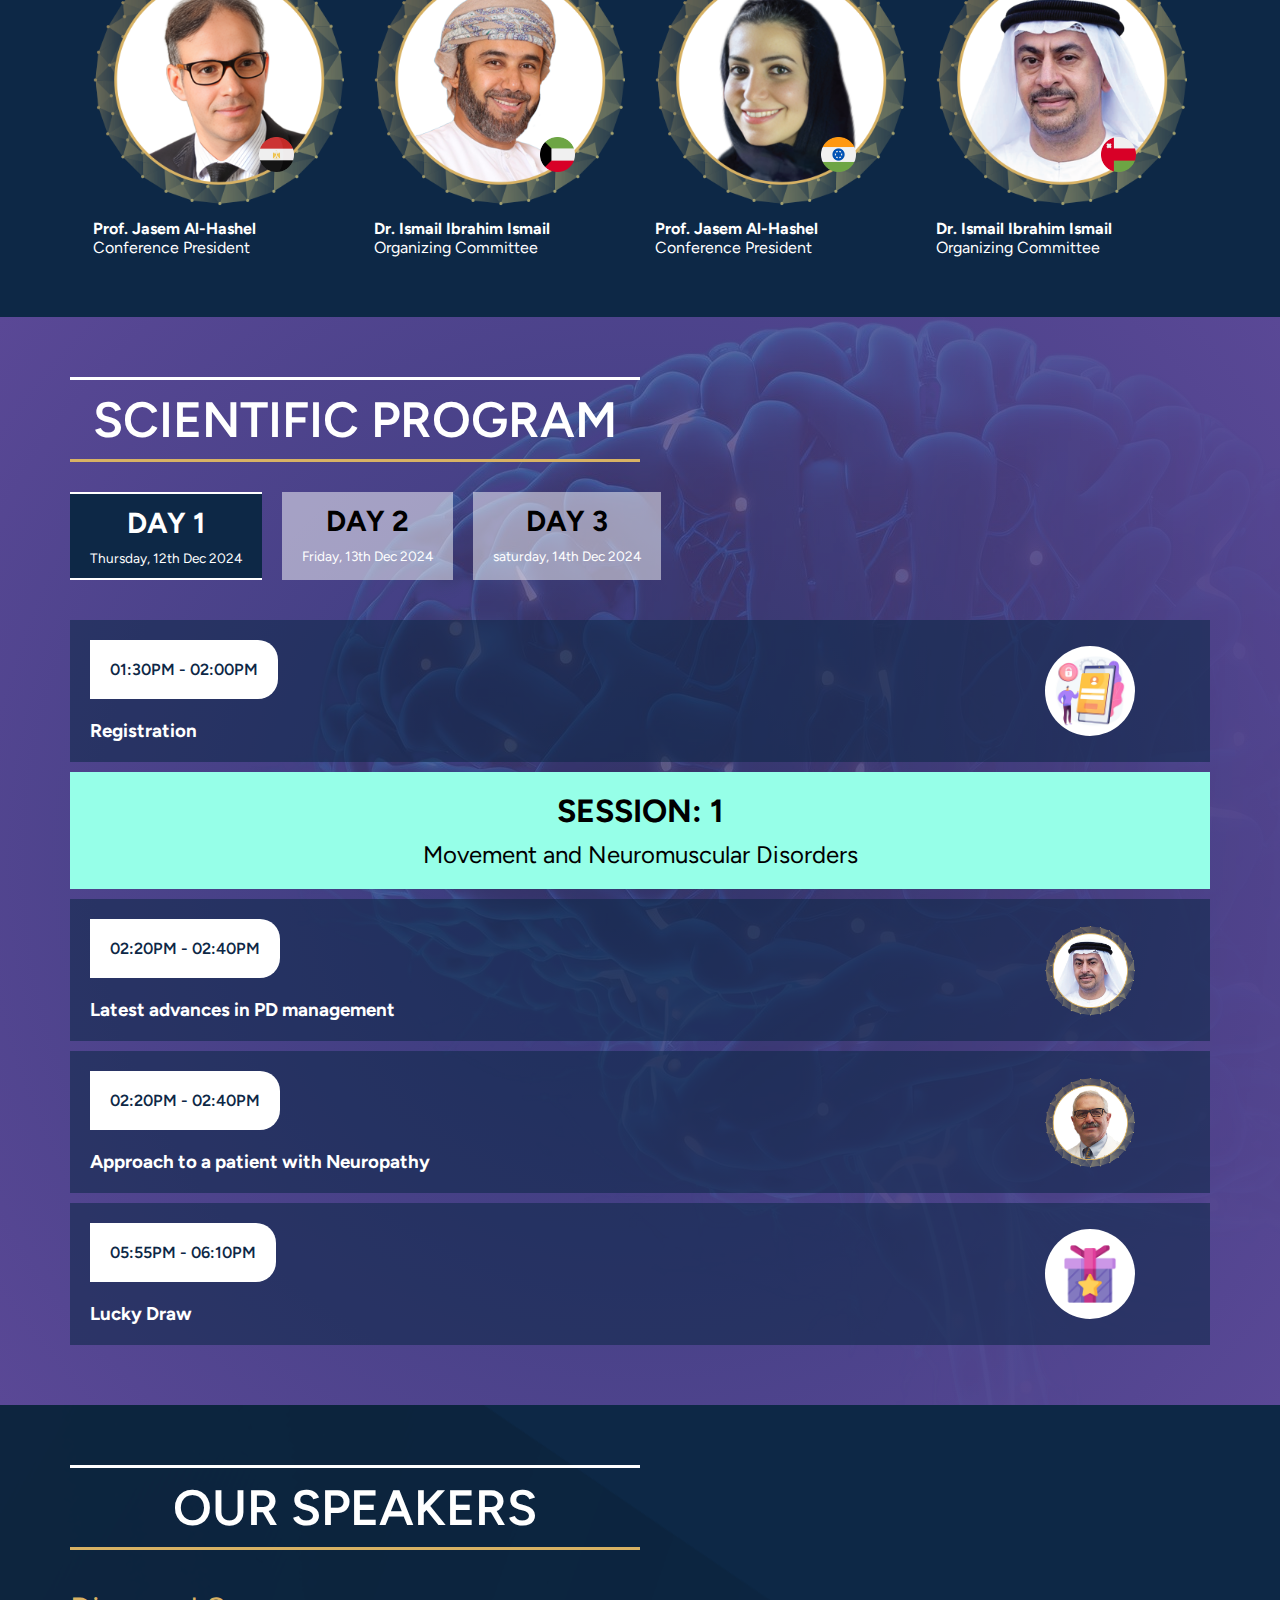
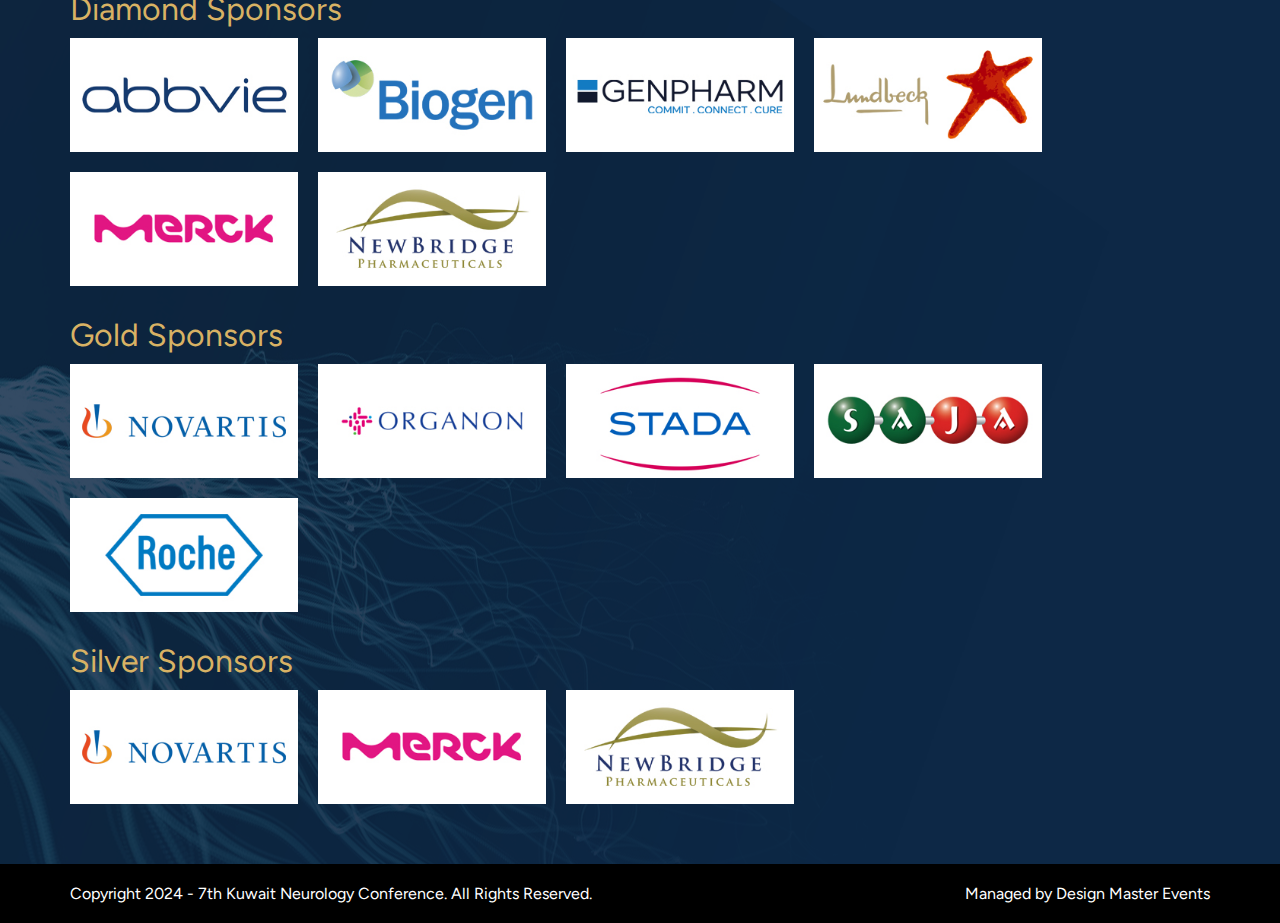
==== commit fc86078a: "sponsors and footer section" ====
--- a/index.html
+++ b/index.html
@@ -445,6 +445,49 @@
       </div>
     </div>
     <!-- End scientific -->
+
+    <!-- Sponosers Section -->
+    <div class="sponsors">
+      <div class="container">
+        <h1>Our Speakers</h1>
+        <div class="contant">
+          <p>Diamond Sponsors</p>
+          <div class="diamond">
+            <img src="images/sponsors/abbvie.jpg" alt="" />
+            <img src="images/sponsors/biogen.jpg" alt="" />
+            <img src="images/sponsors/genpharm.jpg" alt="" />
+            <img src="images/sponsors/lundbeck.jpg" alt="" />
+            <img src="images/sponsors/merck.jpg" alt="" />
+            <img src="images/sponsors/new-bridge.jpg" alt="" />
+          </div>
+          <p>Gold Sponsors</p>
+          <div class="gold">
+            <img src="images/sponsors/novartis.jpg" alt="" />
+            <img src="images/sponsors/organon.jpg" alt="" />
+            <img src="images/sponsors/stada.jpg" alt="" />
+            <img src="images/sponsors/saja.jpg" alt="" />
+            <img src="images/sponsors/roche.jpg" alt="" />
+          </div>
+          <p>Silver Sponsors</p>
+          <div class="silver">
+            <img src="images/sponsors/novartis.jpg" alt="" />
+            <img src="images/sponsors/merck.jpg" alt="" />
+            <img src="images/sponsors/new-bridge.jpg" alt="" />
+          </div>
+        </div>
+      </div>
+    </div>
+    <!-- End Section -->
+
+    <div class="footer">
+      <div class="container">
+        <p>
+          Copyright 2024 - 7th Kuwait Neurology Conference. All Rights Reserved.
+        </p>
+        <p>Managed by Design Master Events</p>
+      </div>
+    </div>
+
     <script src="main.js"></script>
   </body>
 </html>
--- a/main.css
+++ b/main.css
@@ -661,3 +661,79 @@
   }
 }
 /* End scientific */
+
+/* Start Sponsors */
+.sponsors {
+  padding: 60px 0;
+  background-color: #0d2846;
+  background-image: url("images/sponsor-back.png");
+  background-position: left;
+  background-repeat: no-repeat;
+}
+
+.sponsors .container > h1 {
+  font-size: 3.1rem;
+  width: 50%;
+  color: #fff;
+  border-bottom: 3px solid #d8b264;
+  border-top: 3px solid #fff;
+  font-weight: 600;
+  padding: 10px;
+  text-transform: uppercase;
+  text-align: center;
+  margin-bottom: 40px;
+}
+
+.sponsors .container .contant > p {
+  color: #d8b264;
+  font-weight: 400;
+  font-size: 2rem;
+  margin-top: 30px;
+  margin-bottom: 10px;
+}
+
+.sponsors .container .contant .diamond,
+.sponsors .container .contant .gold,
+.sponsors .container .contant .silver {
+  display: grid;
+  grid-template-columns: repeat(auto-fill, 20%);
+  gap: 20px;
+}
+
+.sponsors .container .contant .diamond img,
+.sponsors .container .contant .gold img,
+.sponsors .container .contant .silver img {
+  width: 100%;
+}
+
+@media (max-width: 767px) {
+  .sponsors .container .contant .diamond,
+  .sponsors .container .contant .gold,
+  .sponsors .container .contant .silver {
+    display: grid;
+    grid-template-columns: repeat(auto-fill, 45%);
+    gap: 20px;
+  }
+
+  .sponsors .container > h1 {
+    width: 100%;
+    font-size: 1.5rem;
+  }
+}
+/* End Sponsors */
+
+/* Start footer */
+
+.footer {
+  background-color: #000000;
+  padding: 20px;
+}
+
+.footer .container {
+  color: white;
+  display: flex;
+  flex-wrap: wrap;
+  gap: 20px;
+  justify-content: space-between;
+}
+/* End footer */
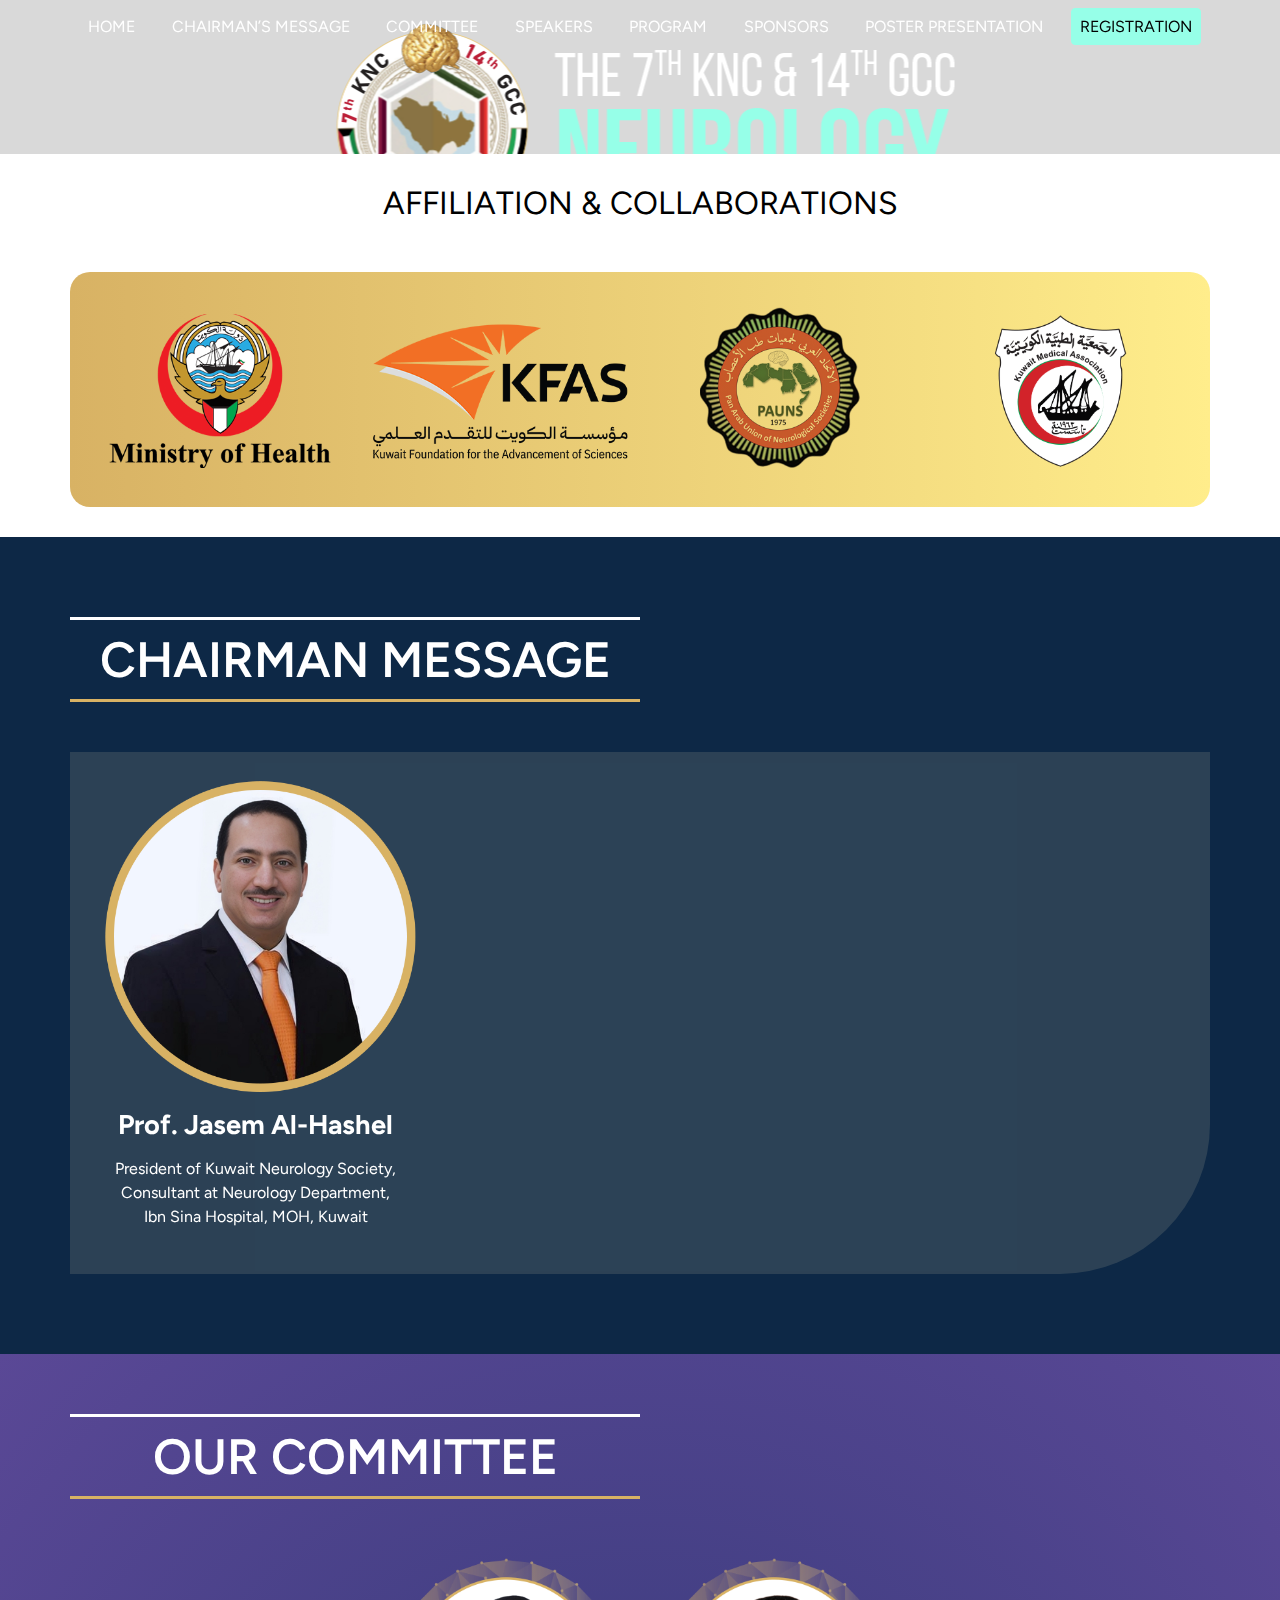
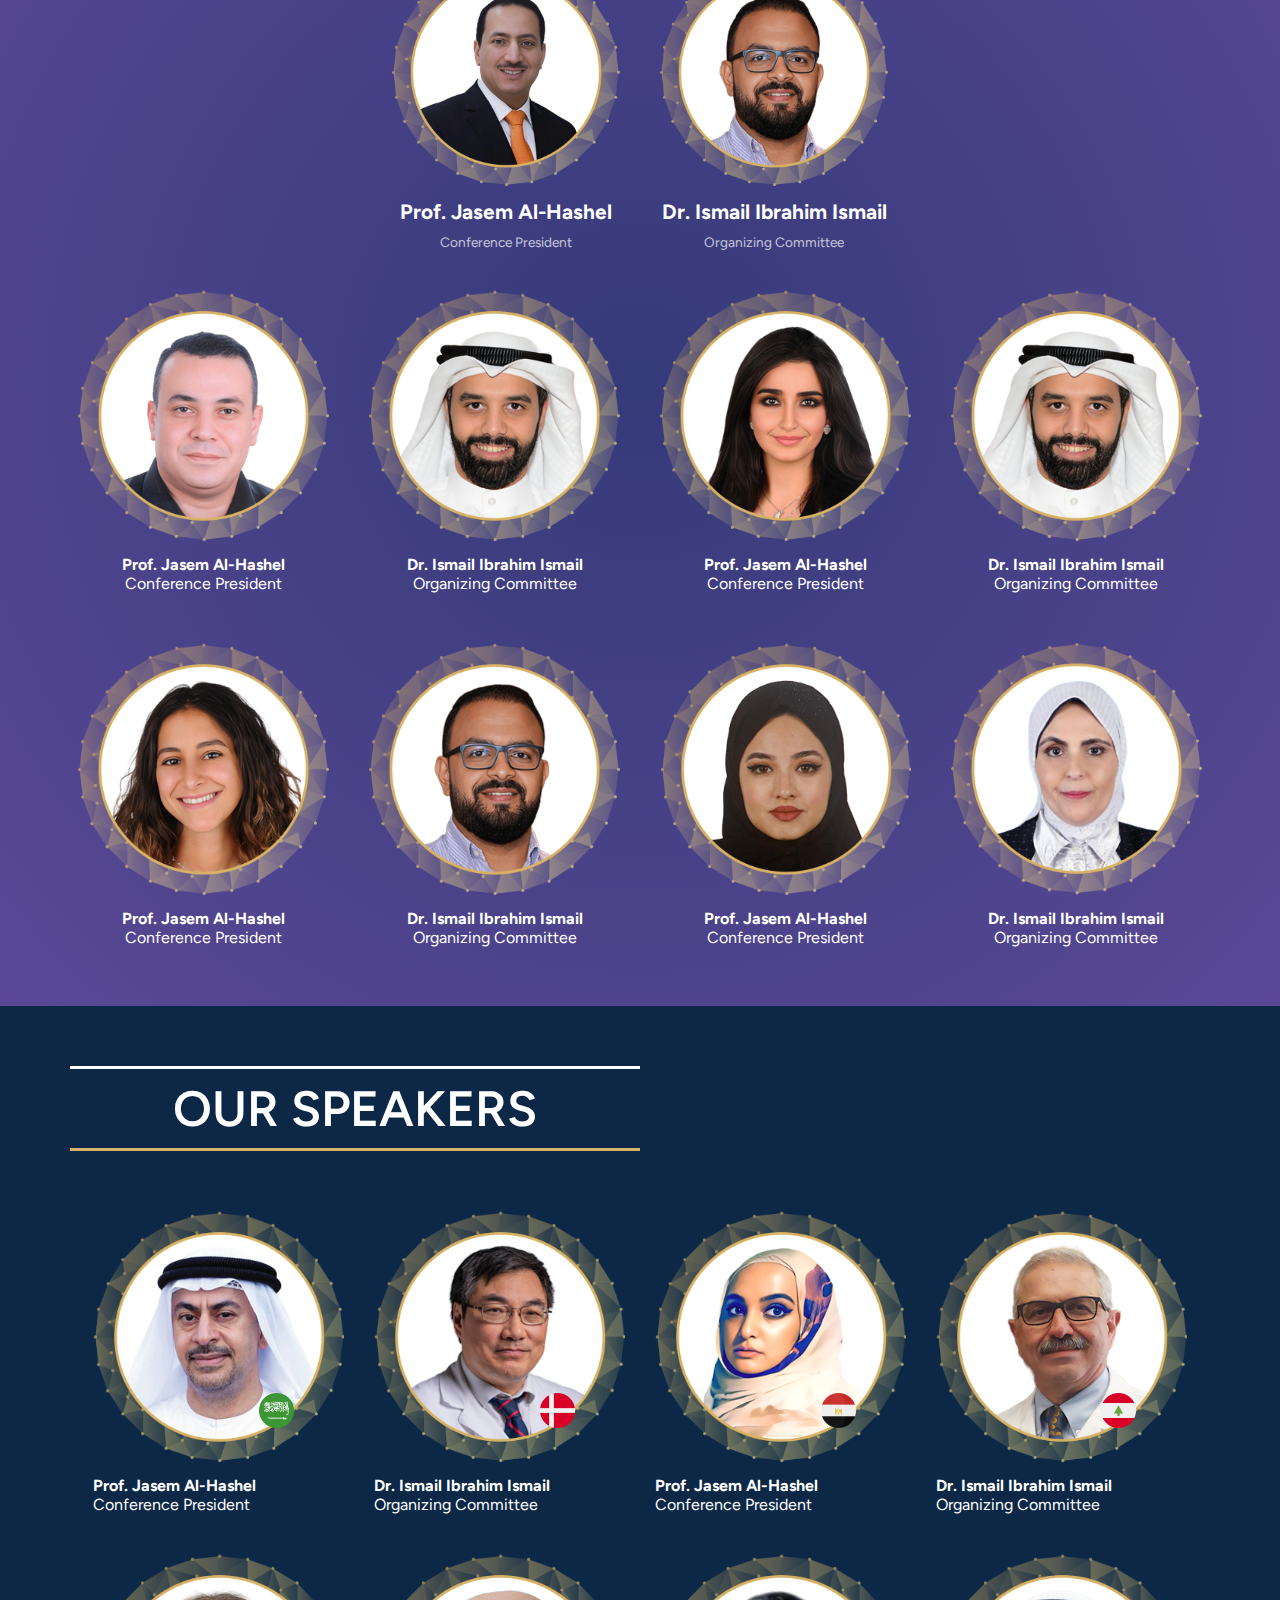
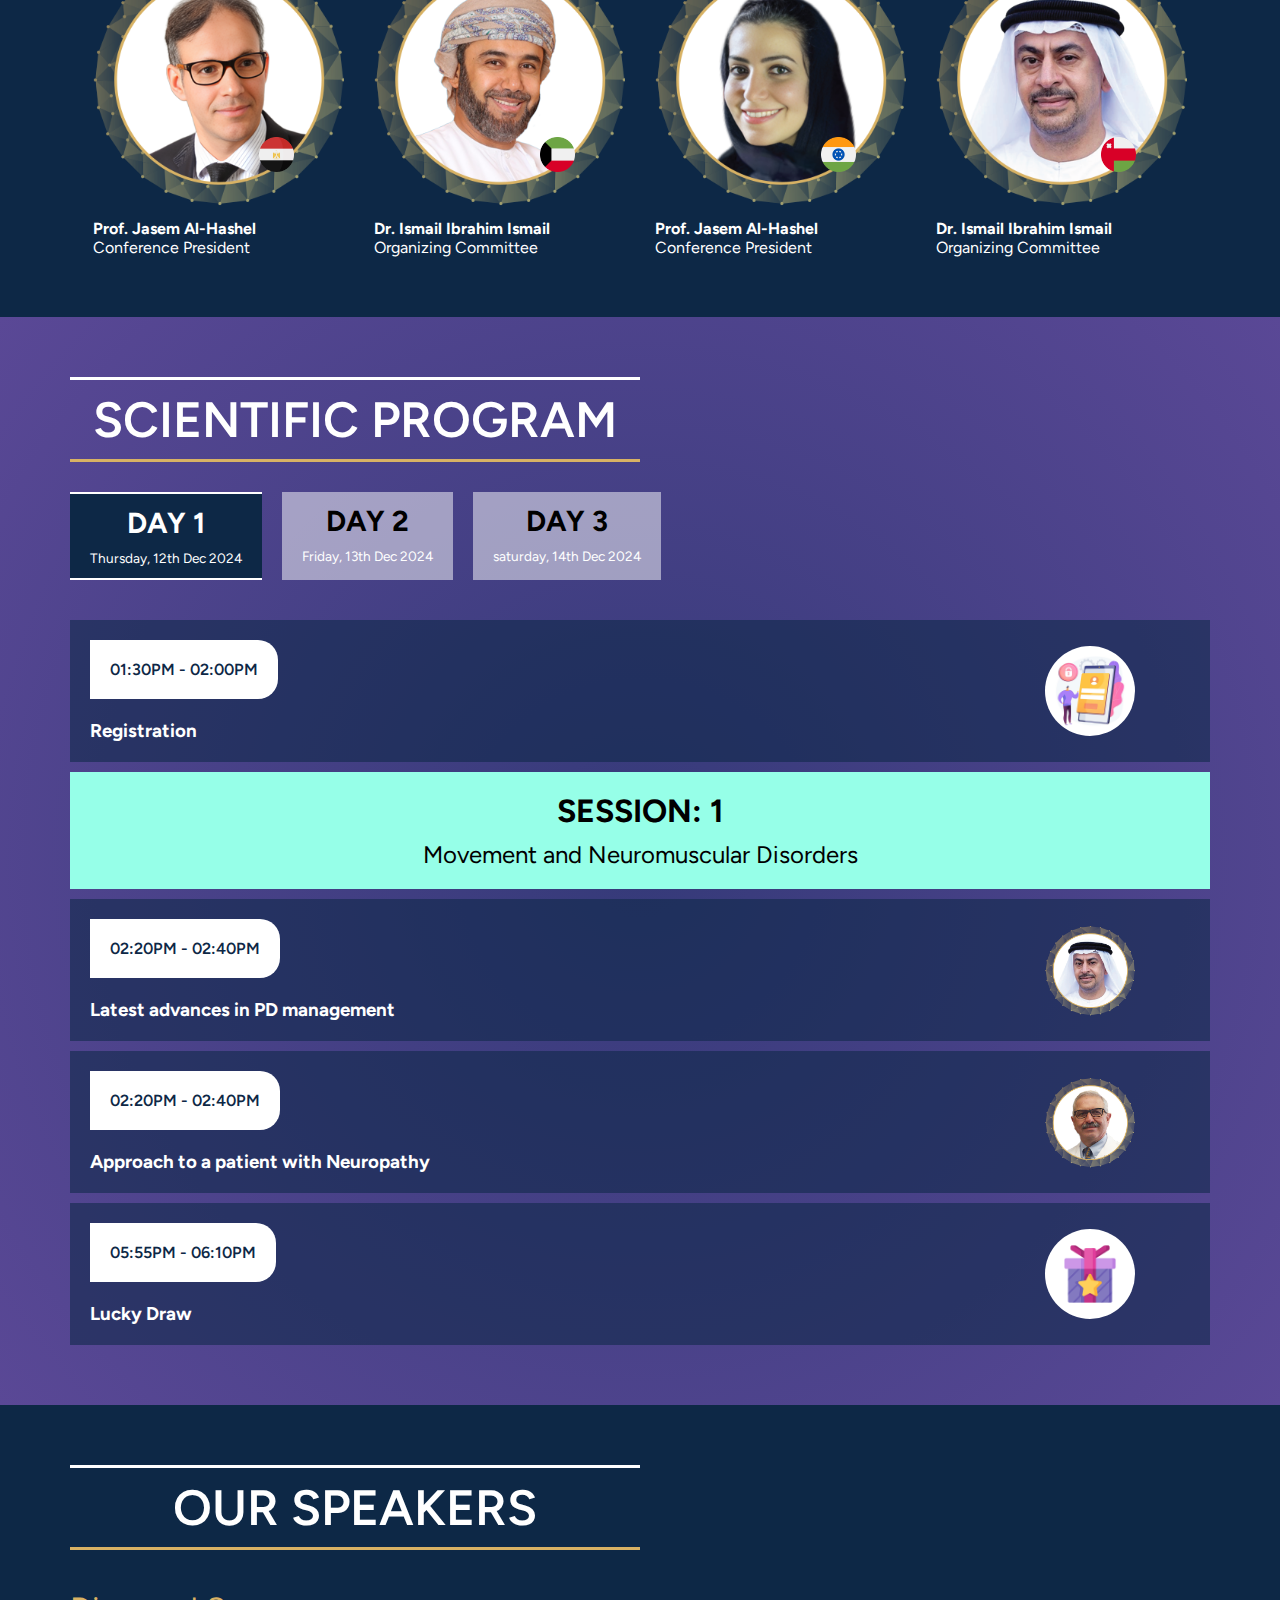
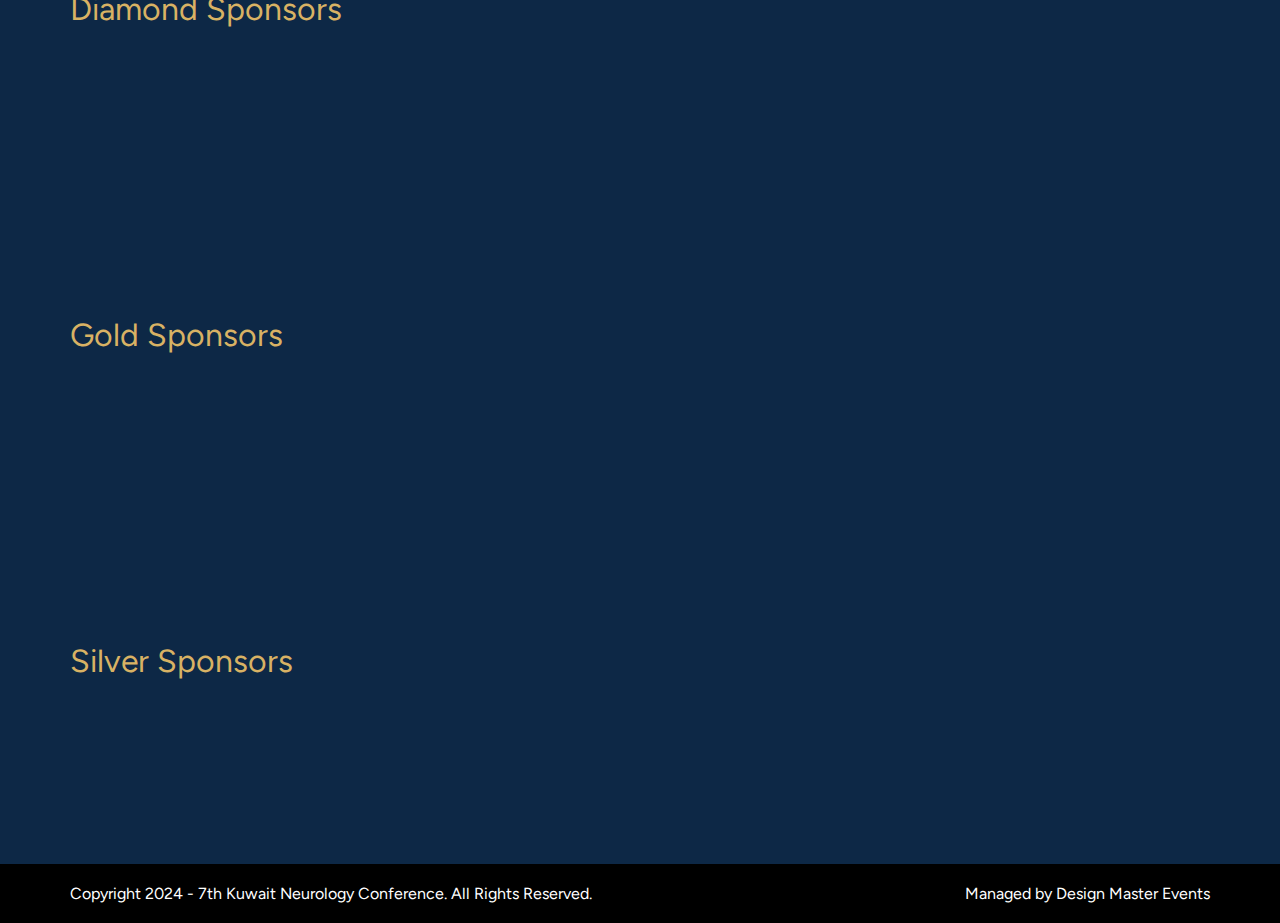
==== commit 71eba64d: "add aos library" ====
--- a/index.html
+++ b/index.html
@@ -3,7 +3,8 @@
   <head>
     <meta charset="UTF-8" />
     <meta name="viewport" content="width=device-width, initial-scale=1.0" />
-    <title>kuwait-neurology-event</title>
+    <title>7th Kuwait Neurology Conference 2024</title>
+
     <!-- google fonts -->
     <link rel="preconnect" href="https://fonts.googleapis.com" />
     <link rel="preconnect" href="https://fonts.gstatic.com" crossorigin />
@@ -12,7 +13,8 @@
       rel="stylesheet"
     />
     <!-- main template css file -->
-    <link rel="stylesheet" href="main.css" />
+    <link rel="stylesheet" href="css/aos.css" />
+    <link rel="stylesheet" href="css/main.css" />
   </head>
   <body>
     <!-- Start Header -->
@@ -24,19 +26,21 @@
           </button>
           <ul id="header-list">
             <li><a href="#home">HOME</a></li>
-            <li><a href="">CHAIRMAN’S MESSAGE</a></li>
-            <li><a href="">COMMITTEE</a></li>
-            <li><a href="">SPEAKERS</a></li>
-            <li><a href="">PROGRAM</a></li>
-            <li><a href="">SPONSORS</a></li>
+            <li><a href="#chairman">CHAIRMAN’S MESSAGE</a></li>
+            <li><a href="#committee">COMMITTEE</a></li>
+            <li><a href="#speakers">SPEAKERS</a></li>
+            <li><a href="#program">PROGRAM</a></li>
+            <li><a href="#sponsors">SPONSORS</a></li>
             <li><a href="">POSTER PRESENTATION</a></li>
-            <li><a href="">REGISTRATION</a></li>
+            <li><a href="registration.html">REGISTRATION</a></li>
           </ul>
         </nav>
       </div>
     </header>
-
-    <div class="landing">
+    <!-- End header -->
+
+    <!-- Start Landing -->
+    <div class="landing" id="home">
       <video src="video/top-bg-video.mp4" loop muted autoplay>
         sorry your browser not support this video
       </video>
@@ -53,7 +57,7 @@
         </div>
       </div>
     </div>
-    <!-- End Header -->
+    <!-- End Landing -->
 
     <!-- Start affilation -->
     <div class="affilation">
@@ -70,11 +74,11 @@
     <!-- End affilation -->
 
     <!-- Start chairman -->
-    <div class="chariman">
+    <div class="chariman" id="chairman">
       <div class="container">
         <h1>Chairman Message</h1>
         <div class="char-word">
-          <div class="left">
+          <div class="left" data-aos="fade-up" data-aos-easing="ease">
             <img src="images/chairman-img.png" alt="chirman-photo" />
             <h3>Prof. Jasem Al-Hashel</h3>
             <p>
@@ -83,7 +87,7 @@
               Ibn Sina Hospital, MOH, Kuwait
             </p>
           </div>
-          <div class="right">
+          <div class="right" data-aos="fade-up" data-aos-easing="ease">
             <h3>Welcome to The 7th Kuwait Neurology Conference 2024</h3>
             <p>
               It gives me an immense pleasure to invite you all to our 7th KNC
@@ -112,7 +116,7 @@
     <!-- End chairman -->
 
     <!-- Start committee -->
-    <div class="committee">
+    <div class="committee" id="committee">
       <div class="container">
         <h1>Our Committee</h1>
         <div class="content">
@@ -220,7 +224,7 @@
 
     <!-- Start speakers -->
 
-    <div class="speakers">
+    <div class="speakers" id="speakers">
       <div class="container">
         <h1>Our Speakers</h1>
         <div class="content">
@@ -314,7 +318,7 @@
     <!-- End speakers -->
 
     <!-- Start scientific -->
-    <div class="scientific">
+    <div class="scientific" id="program">
       <div class="container">
         <h1>Scientific Program</h1>
         <ul class="buttons">
@@ -447,12 +451,12 @@
     <!-- End scientific -->
 
     <!-- Sponosers Section -->
-    <div class="sponsors">
+    <div class="sponsors" id="sponsors">
       <div class="container">
         <h1>Our Speakers</h1>
         <div class="contant">
           <p>Diamond Sponsors</p>
-          <div class="diamond">
+          <div class="diamond" data-aos="fade-up" data-aos-easing="ease">
             <img src="images/sponsors/abbvie.jpg" alt="" />
             <img src="images/sponsors/biogen.jpg" alt="" />
             <img src="images/sponsors/genpharm.jpg" alt="" />
@@ -461,7 +465,7 @@
             <img src="images/sponsors/new-bridge.jpg" alt="" />
           </div>
           <p>Gold Sponsors</p>
-          <div class="gold">
+          <div class="gold" data-aos="fade-up" data-aos-easing="ease">
             <img src="images/sponsors/novartis.jpg" alt="" />
             <img src="images/sponsors/organon.jpg" alt="" />
             <img src="images/sponsors/stada.jpg" alt="" />
@@ -469,7 +473,7 @@
             <img src="images/sponsors/roche.jpg" alt="" />
           </div>
           <p>Silver Sponsors</p>
-          <div class="silver">
+          <div class="silver" data-aos="fade-up" data-aos-easing="ease">
             <img src="images/sponsors/novartis.jpg" alt="" />
             <img src="images/sponsors/merck.jpg" alt="" />
             <img src="images/sponsors/new-bridge.jpg" alt="" />
@@ -479,6 +483,7 @@
     </div>
     <!-- End Section -->
 
+    <!-- Start footer  -->
     <div class="footer">
       <div class="container">
         <p>
@@ -487,7 +492,8 @@
         <p>Managed by Design Master Events</p>
       </div>
     </div>
-
-    <script src="main.js"></script>
+    <!-- End footer  -->
+    <script src="js/aos.js"></script>
+    <script src="js/main.js"></script>
   </body>
 </html>
--- a/css/main.css
+++ b/css/main.css
@@ -0,0 +1,766 @@
+/* Start global rules */
+* {
+  box-sizing: border-box;
+  padding: 0;
+  margin: 0;
+}
+
+html {
+  scroll-behavior: smooth;
+}
+
+body {
+  font-family: "Figtree", sans-serif;
+}
+
+.container {
+  padding: 0 15px;
+  margin: 0 auto;
+}
+
+@media (min-width: 768px) {
+  .container {
+    width: 750px;
+  }
+}
+
+@media (min-width: 992px) {
+  .container {
+    width: 970px;
+  }
+}
+
+@media (min-width: 1200px) {
+  .container {
+    width: 1170px;
+  }
+}
+
+ul {
+  list-style: none;
+}
+
+a {
+  text-decoration: none;
+}
+
+/* End global rules */
+
+/* Start Header */
+.sticky {
+  padding-top: 0.75rem;
+  padding-bottom: 0.75rem;
+  background-color: rgba(0, 0, 0, 0.7);
+}
+
+header {
+  position: fixed;
+  width: 100%;
+  top: 0;
+  left: 0;
+  z-index: 55;
+  padding-top: 0.5rem;
+  padding-bottom: 0.5rem;
+}
+
+header nav {
+  display: flex;
+  flex-wrap: wrap;
+  align-items: center;
+}
+
+header nav ul {
+  flex-basis: 100%;
+  flex-grow: 1;
+  transition: all 0.4s ease-out;
+}
+
+header nav ul li {
+  transition: all 0.4s ease-out;
+}
+
+header nav ul li a {
+  padding: 8px;
+  display: block;
+  color: white;
+  border-radius: 0.25rem;
+  transition: all 0.4s ease-out;
+  border: 1px solid transparent;
+}
+
+header nav ul li:not(:last-child) a:hover {
+  color: #000000;
+  background-color: #96ffe8;
+  border-radius: 0.25rem;
+  border: 1px solid #96ffe8;
+}
+
+header nav ul li:last-child a {
+  margin-top: 10px;
+  color: #000000;
+  background-color: #96ffe8;
+  border-radius: 0.25rem;
+  border: 1px solid #96ffe8;
+}
+
+header .container nav button {
+  padding: 0.25rem 0.75rem;
+  background-color: transparent;
+  cursor: pointer;
+}
+
+header .container nav span {
+  background-image: url(images/download.svg);
+  display: inline-block;
+  width: 1.5rem;
+  background-repeat: no-repeat;
+  background-position: center;
+  background-size: 100%;
+  height: 1.5rem;
+}
+
+header nav ul li:not(:last-child) a:active {
+  color: #96ffe8;
+}
+
+@media (min-width: 992px) {
+  header .container nav button {
+    display: none;
+  }
+  header nav ul {
+    display: flex !important;
+    flex-direction: row;
+    align-items: center;
+    justify-content: space-around;
+  }
+  header nav ul li:last-child a {
+    margin: 0;
+  }
+}
+
+@media (min-width: 992px) and (max-width: 1200px) {
+  header nav ul li a {
+    width: min-content;
+  }
+}
+
+@media (max-width: 991px) {
+  header nav ul {
+    display: none;
+  }
+  header nav ul {
+    height: 0;
+  }
+  /* header nav ul li {
+    height: 0;
+  } */
+}
+
+header nav ul.show {
+  display: block;
+  opacity: 1;
+  height: fit-content;
+}
+
+/* End Header */
+
+/* Start Landing   */
+.landing {
+  position: relative;
+  overflow: hidden;
+}
+
+.landing video {
+  width: 100%;
+  object-fit: cover;
+}
+
+.landing::before {
+  content: "";
+  position: absolute;
+  top: 0;
+  left: 0;
+  width: 100%;
+  height: 100%;
+  background-color: rgb(0 0 0 / 15%);
+}
+
+.landing .info {
+  position: absolute;
+  top: 15%;
+  left: 50%;
+  transform: translateX(-50%);
+  display: flex;
+  flex-direction: column;
+  align-items: center;
+  gap: 30px;
+}
+
+.landing .info .counter {
+  display: flex;
+  gap: 20px;
+  color: white;
+}
+
+.landing .info .counter > div {
+  display: flex;
+  flex-direction: column;
+  padding: 0.75rem;
+  background: radial-gradient(
+    circle,
+    rgba(53, 58, 121, 1) 0%,
+    rgba(59, 14, 97, 1) 100%
+  );
+  border-radius: 0.5rem;
+}
+
+.landing .info .counter > div span:first-child {
+  color: #fff;
+  font-weight: 600;
+  text-align: center;
+  display: block;
+  font-size: 2rem;
+}
+
+.landing .info img:nth-of-type(2) {
+  width: 30%;
+}
+
+@media (max-width: 500px) {
+  .landing {
+    background-color: #0d2846;
+    display: flex;
+    flex-direction: column;
+  }
+  .landing video {
+    width: 100%;
+    object-fit: contain;
+    padding-top: 2rem;
+  }
+
+  .landing .info {
+    position: relative;
+    background: linear-gradient(
+      90deg,
+      rgba(53, 58, 121, 1) 0%,
+      rgba(56, 10, 90, 1) 100%
+    );
+    padding: 50px 0;
+  }
+  .landing .info img:first-child {
+    max-width: 80%;
+    margin-top: -120px;
+  }
+}
+
+@media (min-width: 500px) and (max-width: 1200px) {
+  .landing video {
+    width: auto;
+  }
+}
+
+/* End Landing   */
+
+/* Start affilation */
+.affilation {
+  text-align: center;
+  padding: 30px 0;
+}
+
+.affilation h1 {
+  margin-bottom: 50px;
+  font-weight: normal;
+}
+
+.affilation .affilation-content {
+  background: linear-gradient(
+    90deg,
+    rgba(216, 178, 100, 1) 0%,
+    rgba(255, 237, 139, 1) 100%
+  );
+  padding: 20px;
+  display: grid;
+  grid-template-columns: repeat(auto-fill, minmax(250px, auto));
+  gap: 20px;
+  border-radius: 20px;
+}
+
+.affilation .affilation-content img {
+  width: 100%;
+}
+
+@media (max-width: 600px) {
+  .affilation .affilation-content {
+    grid-template-columns: repeat(2, auto);
+  }
+}
+/* End affilation */
+
+/* Start Chariman */
+.chariman {
+  background-color: #0d2846;
+  background-image: url("images/left-side-bg.png");
+  background-repeat: no-repeat;
+  padding: 5rem 0;
+  background-position: left;
+}
+
+.chariman .container > h1 {
+  font-size: 3.1rem;
+  width: 50%;
+  color: #fff;
+  border-bottom: 3px solid #d8b264;
+  border-top: 3px solid #fff;
+  font-weight: 600;
+  padding: 10px;
+  text-transform: uppercase;
+  text-align: center;
+}
+
+.chariman .container .char-word {
+  display: flex;
+  color: white;
+  padding: 25px;
+  background-color: #fff1c221;
+  gap: 20px;
+  border-bottom-right-radius: 150px;
+  margin-top: 50px;
+}
+
+.chariman .container .char-word .left {
+  width: 30%;
+  text-align: center;
+  display: flex;
+  flex-direction: column;
+  align-items: center;
+  gap: 16px;
+}
+
+.chariman .container .char-word .left h3 {
+  font-size: 1.7rem;
+}
+
+.chariman .container .char-word .left p {
+  line-height: 1.5;
+}
+.chariman .container .char-word .left img {
+  width: 100%;
+}
+
+.chariman .container .char-word .right {
+  width: 70%;
+  margin-top: 5%;
+  display: flex;
+  flex-direction: column;
+  gap: 16px;
+}
+
+.chariman .container .char-word .right h3 {
+  font-size: 1.7rem;
+  margin-bottom: 16px;
+}
+
+.chariman .container .char-word .right p {
+  line-height: 2;
+}
+
+.chariman .container .char-word .right p:last-child {
+  margin-bottom: 16px;
+}
+
+@media (max-width: 600px) {
+  .chariman .container .char-word {
+    flex-direction: column;
+  }
+  .chariman .container .char-word .left {
+    width: 100%;
+  }
+
+  .chariman .container .char-word .right {
+    width: 100%;
+  }
+}
+/* End Chariman */
+
+/* Start Committee */
+.committee {
+  padding: 60px 0;
+  background-image: url(images/committee-back.png),
+    radial-gradient(circle, rgba(53, 58, 121, 1) 0%, rgba(90, 72, 150, 1) 100%);
+  background-repeat: no-repeat;
+  background-position: bottom;
+  overflow: hidden;
+}
+
+.committee .container > h1 {
+  font-size: 3.1rem;
+  width: 50%;
+  color: #fff;
+  border-bottom: 3px solid #d8b264;
+  border-top: 3px solid #fff;
+  font-weight: 600;
+  padding: 10px;
+  text-transform: uppercase;
+  text-align: center;
+}
+
+.committee .container .content .first {
+  display: flex;
+  align-items: center;
+  justify-content: center;
+  gap: 40px;
+  margin-top: 50px;
+}
+
+.committee .container .content .first figure {
+  width: 20%;
+  text-align: center;
+  color: white;
+}
+
+.committee .container .content .first figure img {
+  width: 100%;
+}
+
+.committee .container .content .first figure figcaption h4 {
+  font-size: 1.3rem;
+}
+
+.committee .container .content .first figure figcaption p {
+  margin-top: 10px;
+  color: #ffffff;
+  font-size: 0.85rem;
+  opacity: 0.7;
+}
+
+.committee .container .content .second {
+  margin-top: 30px;
+  display: grid;
+  grid-template-columns: repeat(auto-fill, 22%);
+  gap: 40px;
+  justify-content: center;
+  color: white;
+  text-align: center;
+}
+
+@media (max-width: 600px) {
+  .committee .container .content .second {
+    grid-template-columns: repeat(auto-fill, minmax(40%, 1fr));
+  }
+  .committee .container .content .first figure {
+    width: 100%;
+  }
+  .committee .container .content .first figure figcaption h4 {
+    font-size: 1rem;
+  }
+  .committee .container > h1 {
+    width: 100%;
+    font-size: 2.2rem;
+  }
+}
+
+.committee .container .content .second figure img {
+  width: 100%;
+}
+/* End Committee */
+
+/* Start our speakers */
+.speakers {
+  padding: 60px 0;
+  background-color: #0d2846;
+  margin-top: -1px;
+}
+
+.speakers .container > h1 {
+  font-size: 3.1rem;
+  width: 50%;
+  color: #fff;
+  border-bottom: 3px solid #d8b264;
+  border-top: 3px solid #fff;
+  font-weight: 600;
+  padding: 10px;
+  text-transform: uppercase;
+  text-align: center;
+}
+
+.speakers .container .content {
+  display: grid;
+  grid-template-columns: repeat(auto-fill, 22%);
+  gap: 30px;
+  margin-top: 50px;
+  justify-content: center;
+  color: white;
+}
+
+.speakers .container .content figure .images {
+  position: relative;
+}
+
+.speakers .container .content figure img:first-of-type {
+  width: 100%;
+}
+
+.speakers .container .content figure .images img.flag {
+  width: 35px;
+  position: absolute;
+  right: 20%;
+  top: 70%;
+}
+
+@media (max-width: 600px) {
+  .speakers .container .content {
+    grid-template-columns: repeat(auto-fill, 45%);
+  }
+  .speakers .container > h1 {
+    width: 100%;
+    font-size: 2rem;
+  }
+}
+
+/* End our speakers */
+
+/* Start scientific */
+
+.scientific {
+  padding: 60px 0;
+  background-image: url("images/program-back-layer.png"),
+    radial-gradient(circle, rgba(53, 58, 121, 1) 0%, rgba(90, 72, 150, 1) 100%);
+  background-repeat: no-repeat;
+  background-position: top;
+}
+
+.scientific .container > h1 {
+  font-size: 3.1rem;
+  width: 50%;
+  color: #fff;
+  border-bottom: 3px solid #d8b264;
+  border-top: 3px solid #fff;
+  font-weight: 600;
+  padding: 10px;
+  text-transform: uppercase;
+  text-align: center;
+}
+
+.scientific ul.buttons {
+  display: flex;
+  flex-wrap: wrap;
+  margin-top: 30px;
+  gap: 20px;
+  text-align: center;
+}
+
+.scientific ul.buttons li {
+  background-color: rgb(255 255 255 / 50%);
+  padding: 12px 20px;
+  cursor: pointer;
+  transition: color 0.15s ease-in-out, background-color 0.15s ease-in-out,
+    border-color 0.15s ease-in-out;
+}
+
+.scientific ul.buttons li h3 {
+  margin-bottom: 10px;
+  font-size: 1.8rem;
+}
+
+.scientific ul.buttons li p {
+  font-size: 0.85rem;
+  color: white;
+}
+
+.scientific ul.buttons li.active {
+  background-color: #0d2846;
+  border-top: 2px solid white;
+  border-bottom: 2px solid white;
+  color: white;
+}
+
+.scientific .container .tab-content .tab-pane {
+  margin-top: 40px;
+  display: none;
+  flex-direction: column;
+  gap: 10px;
+}
+
+.scientific .container .tab-content .tab-pane .all {
+  display: flex;
+  padding: 20px;
+  align-items: center;
+  justify-content: space-between;
+  background-color: #0d28468f;
+}
+
+.scientific .container .tab-content .tab-pane .left {
+  width: 50%;
+  color: white;
+  display: flex;
+  flex-direction: column;
+  align-items: flex-start;
+  gap: 20px;
+}
+
+.scientific .container .tab-content .tab-pane .left p {
+  background-color: white;
+  color: #0d2846;
+  padding: 20px;
+  border-top-right-radius: 20px;
+  border-bottom-right-radius: 20px;
+  font-weight: 600;
+}
+
+.scientific .container .tab-content .tab-pane .right {
+  width: 50%;
+  display: flex;
+  justify-content: flex-end;
+}
+
+.scientific .container .tab-content .tab-pane .right img {
+  width: 90px;
+  border-radius: 50%;
+  margin-right: 10%;
+}
+
+.scientific .container .tab-content .tab-pane .title {
+  background-color: #96ffe8;
+  text-align: center;
+  padding: 20px;
+}
+
+.scientific .container .tab-content .tab-pane .title h2 {
+  font-size: 2rem;
+  text-transform: uppercase;
+  margin-bottom: 10px;
+}
+
+.scientific .container .tab-content .tab-pane .title p {
+  font-size: 1.5rem;
+}
+
+.fade:not(.show) {
+  opacity: 0;
+}
+
+.fade {
+  transition: opacity 0.15s linear;
+}
+
+.scientific .container .tab-content .tab-pane.active {
+  display: flex;
+}
+
+@media (max-width: 600px) {
+  .scientific .container .tab-content .tab-pane .all {
+    flex-direction: column;
+    align-items: flex-start;
+    gap: 20px;
+  }
+
+  .scientific .container .tab-content .tab-pane .all .right {
+    justify-content: flex-start;
+  }
+
+  .scientific .container .tab-content .tab-pane .all .left {
+    width: 100%;
+  }
+
+  .scientific ul.buttons li {
+    flex-grow: 1;
+  }
+}
+/* End scientific */
+
+/* Start Sponsors */
+.sponsors {
+  padding: 60px 0;
+  background-color: #0d2846;
+  background-image: url("images/sponsor-back.png");
+  background-position: left;
+  background-repeat: no-repeat;
+}
+
+.sponsors .container > h1 {
+  font-size: 3.1rem;
+  width: 50%;
+  color: #fff;
+  border-bottom: 3px solid #d8b264;
+  border-top: 3px solid #fff;
+  font-weight: 600;
+  padding: 10px;
+  text-transform: uppercase;
+  text-align: center;
+  margin-bottom: 40px;
+}
+
+.sponsors .container .contant > p {
+  color: #d8b264;
+  font-weight: 400;
+  font-size: 2rem;
+  margin-top: 30px;
+  margin-bottom: 10px;
+}
+
+.sponsors .container .contant .diamond,
+.sponsors .container .contant .gold,
+.sponsors .container .contant .silver {
+  display: grid;
+  grid-template-columns: repeat(auto-fill, 20%);
+  gap: 20px;
+}
+
+.sponsors .container .contant .diamond img,
+.sponsors .container .contant .gold img,
+.sponsors .container .contant .silver img {
+  width: 100%;
+}
+
+@media (max-width: 767px) {
+  .sponsors .container .contant .diamond,
+  .sponsors .container .contant .gold,
+  .sponsors .container .contant .silver {
+    display: grid;
+    grid-template-columns: repeat(auto-fill, 45%);
+    gap: 20px;
+  }
+
+  .sponsors .container > h1 {
+    width: 100%;
+    font-size: 1.5rem;
+  }
+}
+/* End Sponsors */
+
+/* Start footer */
+
+.footer {
+  background-color: #000000;
+  padding: 20px;
+}
+
+.footer .container {
+  color: white;
+  display: flex;
+  flex-wrap: wrap;
+  gap: 20px;
+  justify-content: space-between;
+}
+/* End footer */
+
+/* 
+.block {
+  animation: appear linear;
+  animation-timeline: view();
+  animation-range: entry 0% cover 40%;
+  transition-duration: 0.5s;
+}
+
+@keyframes appear {
+  from {
+    opacity: 0;
+    scale: 0.5;
+    transform: translate3d(0, 100px, 0);
+  }
+  to {
+    opacity: 1;
+    scale: 1;
+    transform: translateZ(0);
+  }
+} */
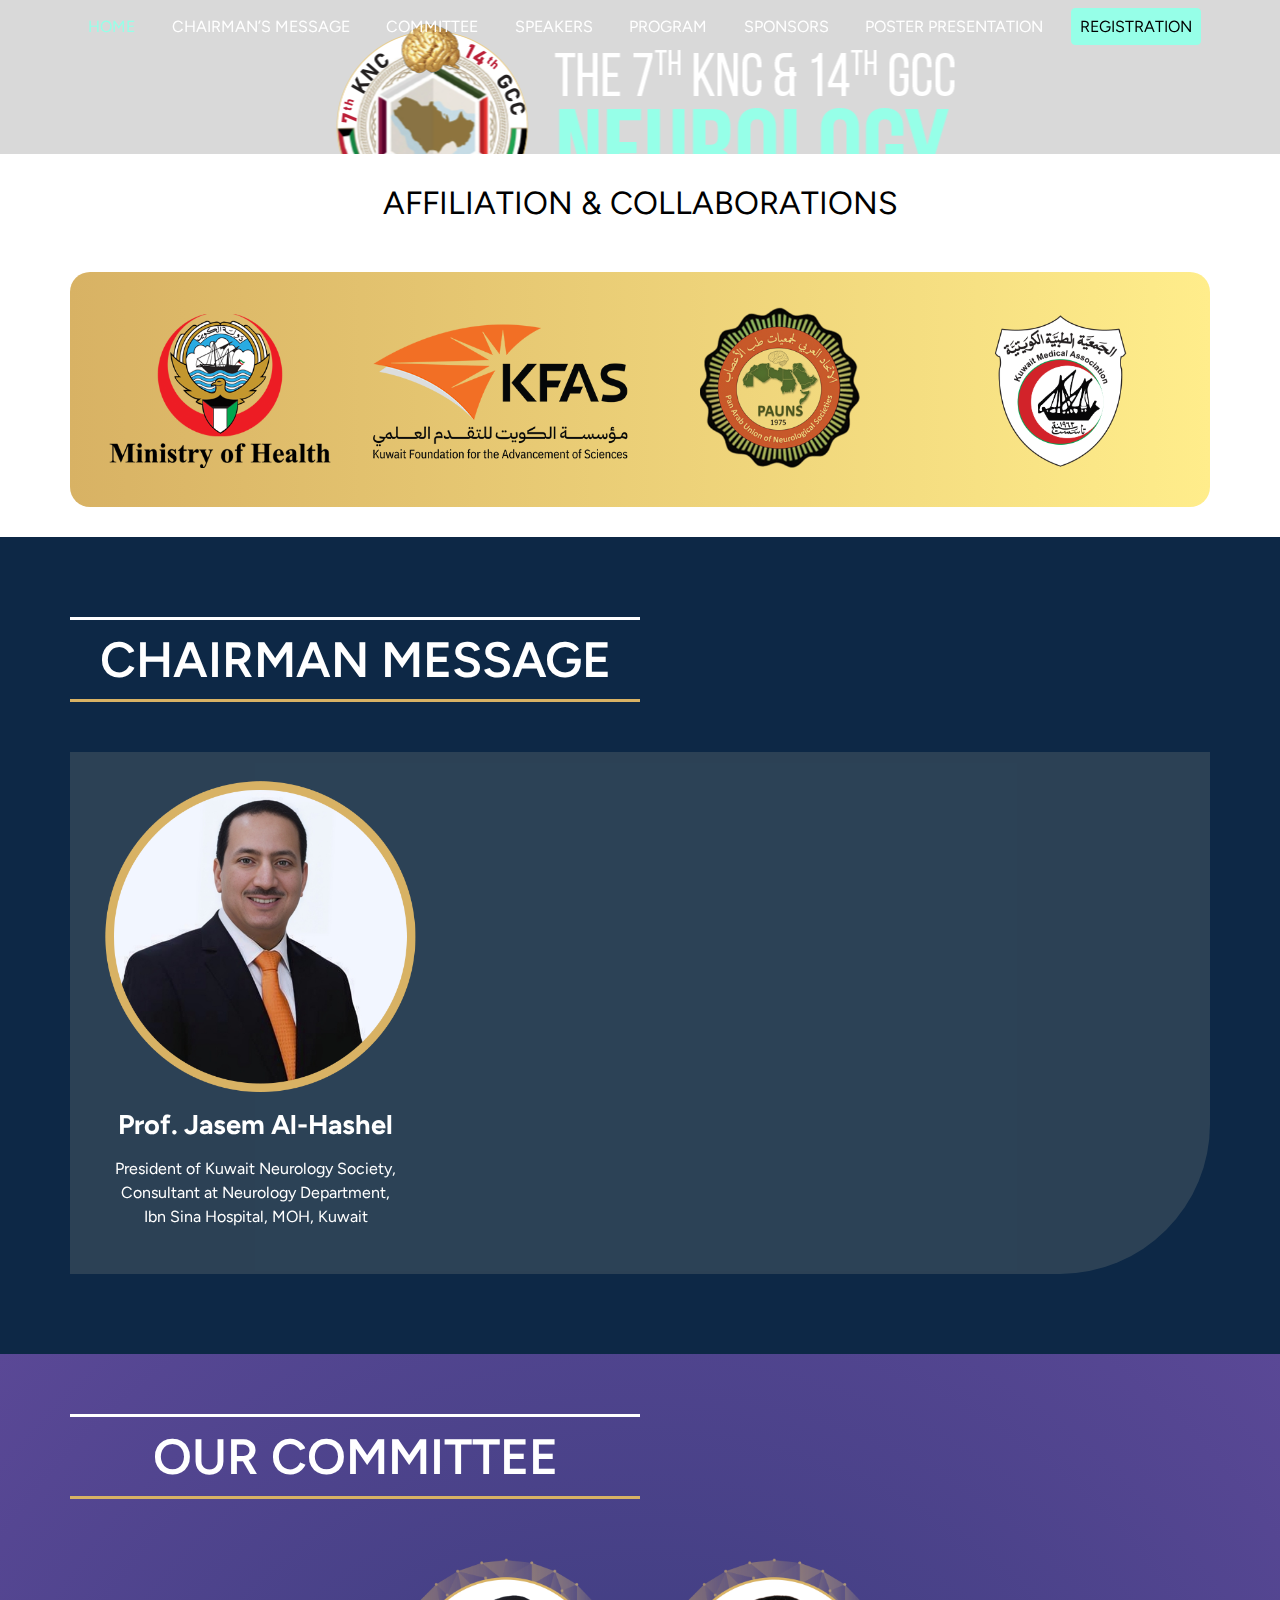
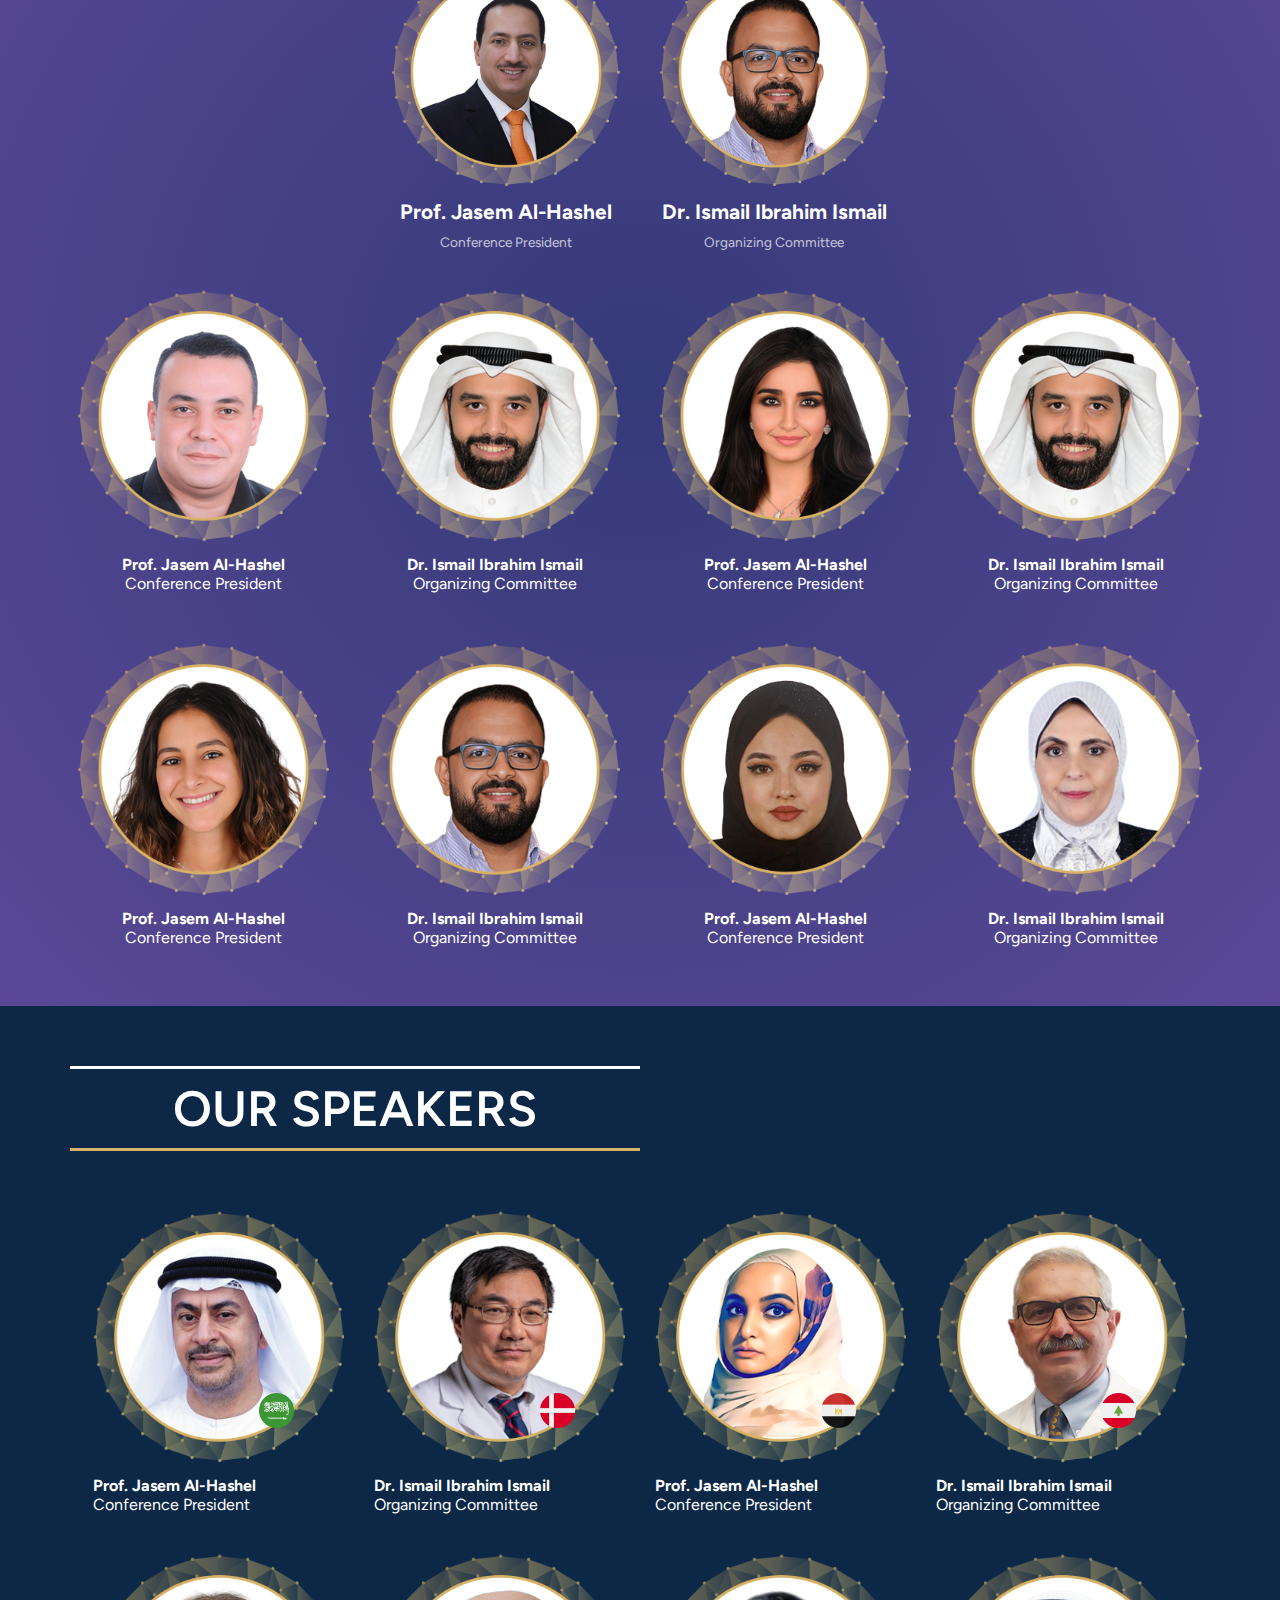
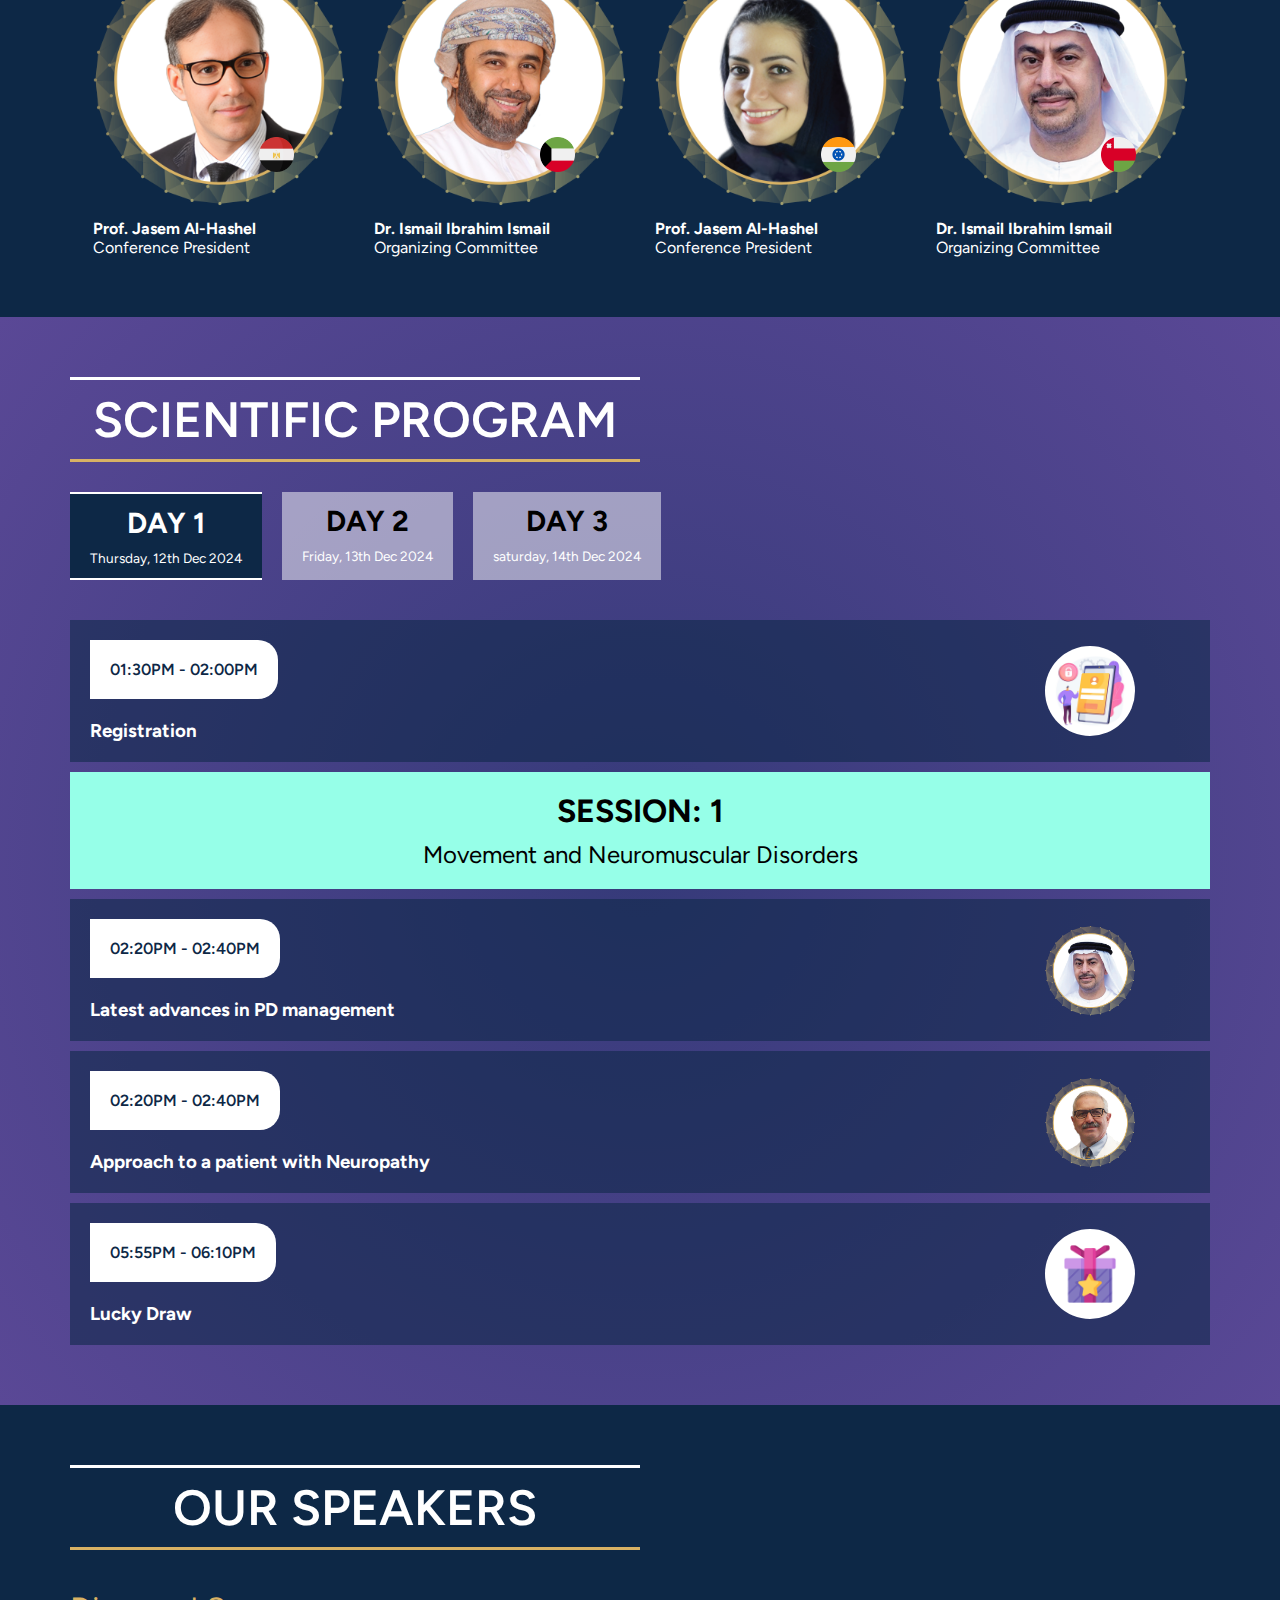
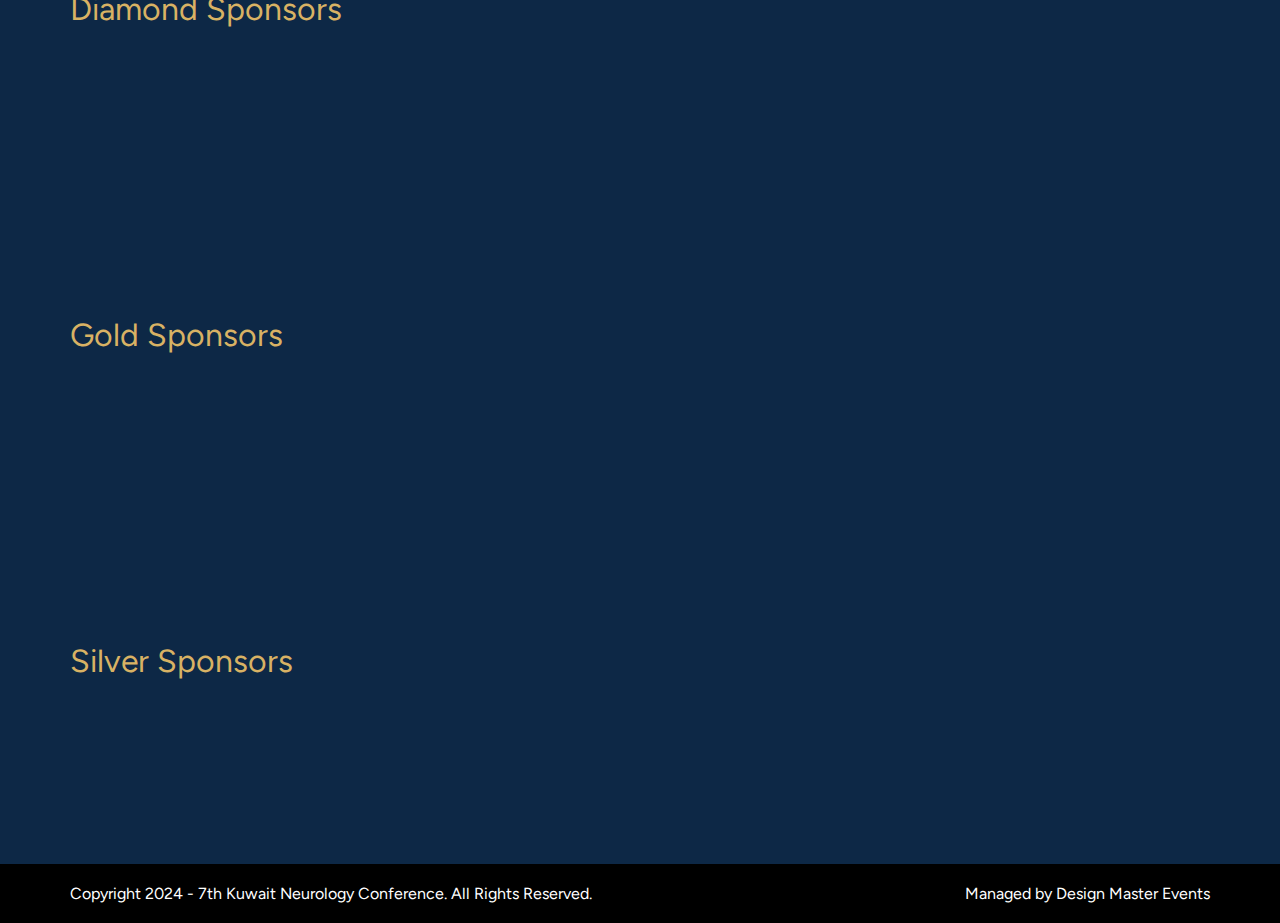
==== commit 54c5371d: "add a feature to the link's behavior to be active on scrolling to their section" ====
--- a/index.html
+++ b/index.html
@@ -22,10 +22,20 @@
       <div class="container">
         <nav>
           <button id="btn-toggle">
-            <span class="nav-toggler-icon"></span>
+            <span class="nav-toggler-icon">
+              <svg xmlns="http://www.w3.org/2000/svg" viewBox="0 0 30 30">
+                <path
+                  stroke="rgba(255, 255, 255, 0.55)"
+                  stroke-linecap="round"
+                  stroke-miterlimit="10"
+                  stroke-width="2"
+                  d="M4 7h22M4 15h22M4 23h22"
+                />
+              </svg>
+            </span>
           </button>
           <ul id="header-list">
-            <li><a href="#home">HOME</a></li>
+            <li class="active"><a href="#home">HOME</a></li>
             <li><a href="#chairman">CHAIRMAN’S MESSAGE</a></li>
             <li><a href="#committee">COMMITTEE</a></li>
             <li><a href="#speakers">SPEAKERS</a></li>
@@ -40,7 +50,7 @@
     <!-- End header -->
 
     <!-- Start Landing -->
-    <div class="landing" id="home">
+    <section class="landing" id="home">
       <video src="video/top-bg-video.mp4" loop muted autoplay>
         sorry your browser not support this video
       </video>
@@ -56,7 +66,7 @@
           <div><span id="seconds">29</span> <span>Seconds</span></div>
         </div>
       </div>
-    </div>
+    </section>
     <!-- End Landing -->
 
     <!-- Start affilation -->
@@ -74,7 +84,7 @@
     <!-- End affilation -->
 
     <!-- Start chairman -->
-    <div class="chariman" id="chairman">
+    <section class="chariman" id="chairman">
       <div class="container">
         <h1>Chairman Message</h1>
         <div class="char-word">
@@ -112,11 +122,11 @@
           </div>
         </div>
       </div>
-    </div>
+    </section>
     <!-- End chairman -->
 
     <!-- Start committee -->
-    <div class="committee" id="committee">
+    <section class="committee" id="committee">
       <div class="container">
         <h1>Our Committee</h1>
         <div class="content">
@@ -218,13 +228,13 @@
           </div>
         </div>
       </div>
-    </div>
+    </section>
 
     <!-- End committee -->
 
     <!-- Start speakers -->
 
-    <div class="speakers" id="speakers">
+    <section class="speakers" id="speakers">
       <div class="container">
         <h1>Our Speakers</h1>
         <div class="content">
@@ -314,11 +324,11 @@
           </figure>
         </div>
       </div>
-    </div>
+    </section>
     <!-- End speakers -->
 
     <!-- Start scientific -->
-    <div class="scientific" id="program">
+    <section class="scientific" id="program">
       <div class="container">
         <h1>Scientific Program</h1>
         <ul class="buttons">
@@ -447,11 +457,11 @@
           </div>
         </div>
       </div>
-    </div>
+    </section>
     <!-- End scientific -->
 
     <!-- Sponosers Section -->
-    <div class="sponsors" id="sponsors">
+    <section class="sponsors" id="sponsors">
       <div class="container">
         <h1>Our Speakers</h1>
         <div class="contant">
@@ -480,7 +490,7 @@
           </div>
         </div>
       </div>
-    </div>
+    </section>
     <!-- End Section -->
 
     <!-- Start footer  -->
--- a/css/main.css
+++ b/css/main.css
@@ -62,6 +62,11 @@
   padding-top: 0.5rem;
   padding-bottom: 0.5rem;
 }
+@media (max-width: 992px) {
+  header {
+    background-color: rgba(0, 0, 0, 0.7) !important;
+  }
+}
 
 header nav {
   display: flex;
@@ -86,6 +91,10 @@
   border-radius: 0.25rem;
   transition: all 0.4s ease-out;
   border: 1px solid transparent;
+}
+
+header nav ul li.active a {
+  color: #96ffe8;
 }
 
 header nav ul li:not(:last-child) a:hover {
@@ -110,12 +119,8 @@
 }
 
 header .container nav span {
-  background-image: url(images/download.svg);
   display: inline-block;
   width: 1.5rem;
-  background-repeat: no-repeat;
-  background-position: center;
-  background-size: 100%;
   height: 1.5rem;
 }
 
@@ -160,6 +165,12 @@
   display: block;
   opacity: 1;
   height: fit-content;
+}
+
+@media (max-width: 450px) {
+  .landing .info .counter {
+    gap: 5px !important;
+  }
 }
 
 /* End Header */
